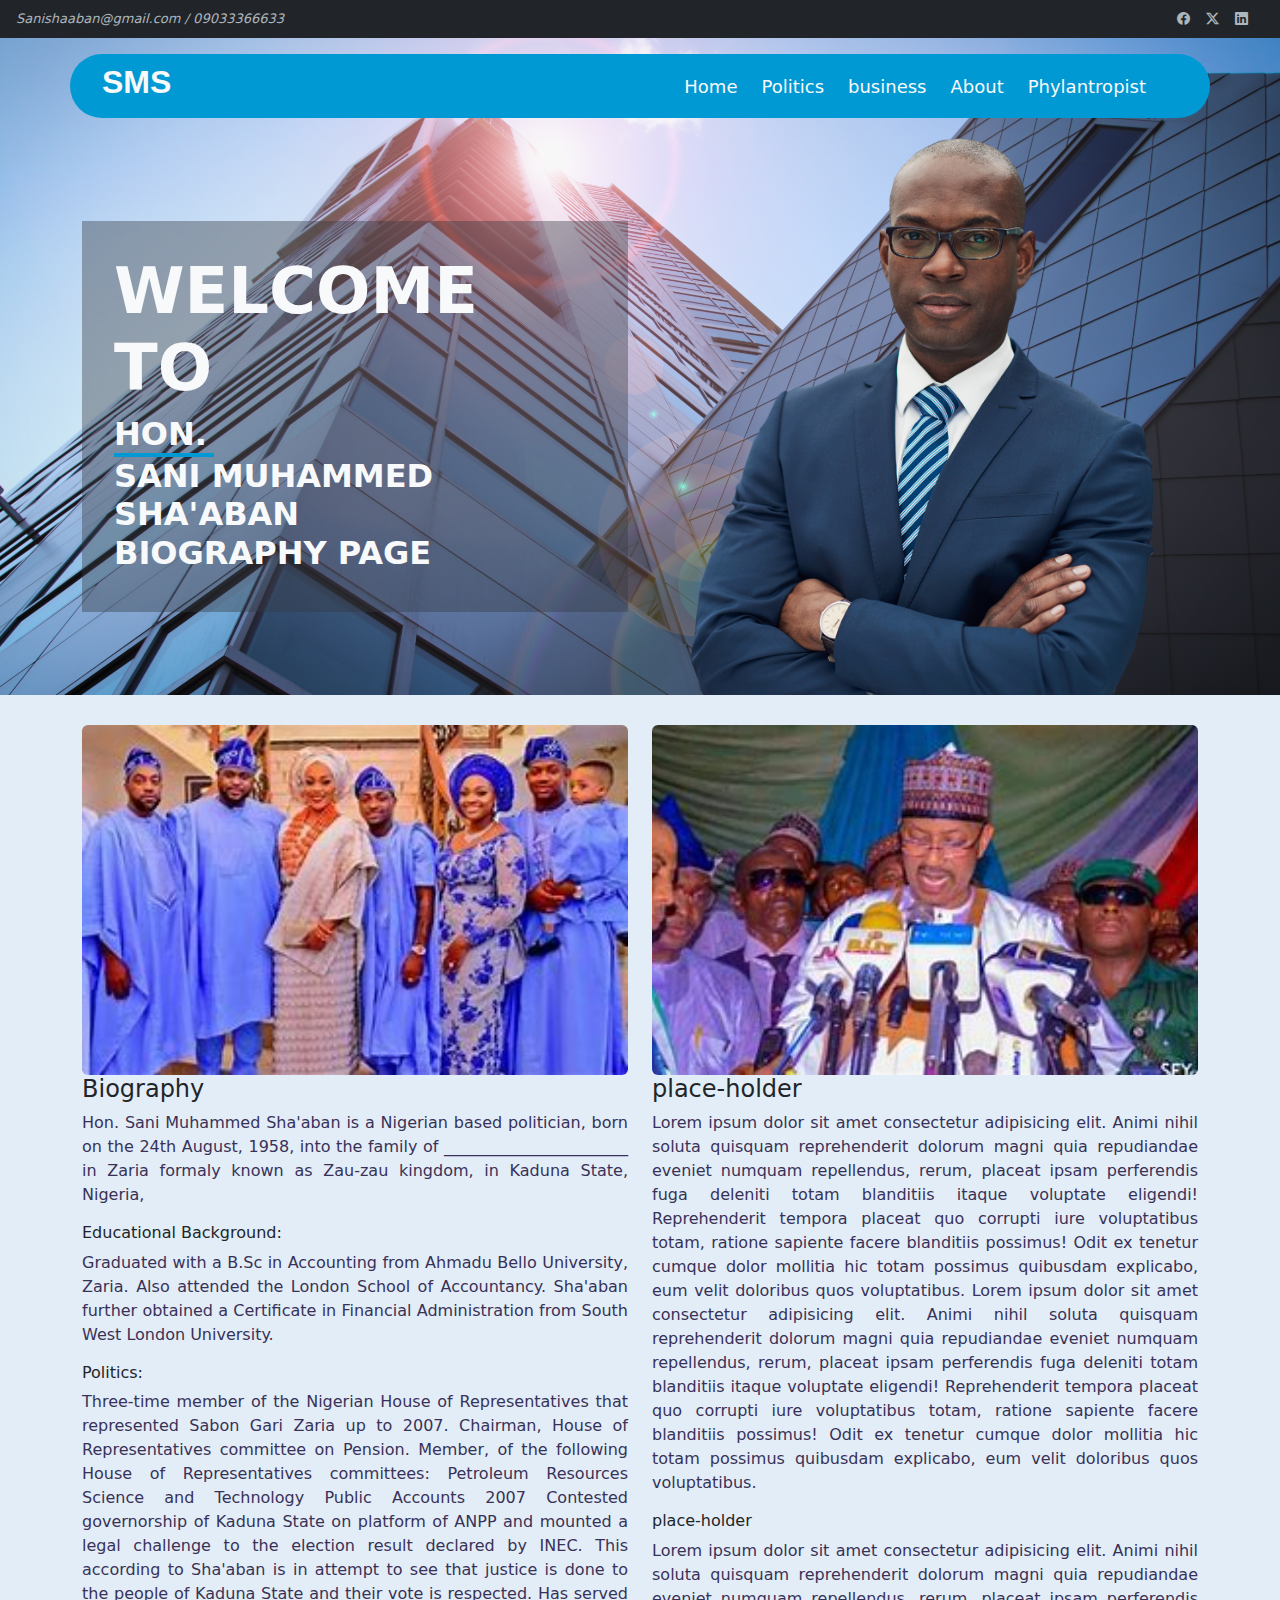
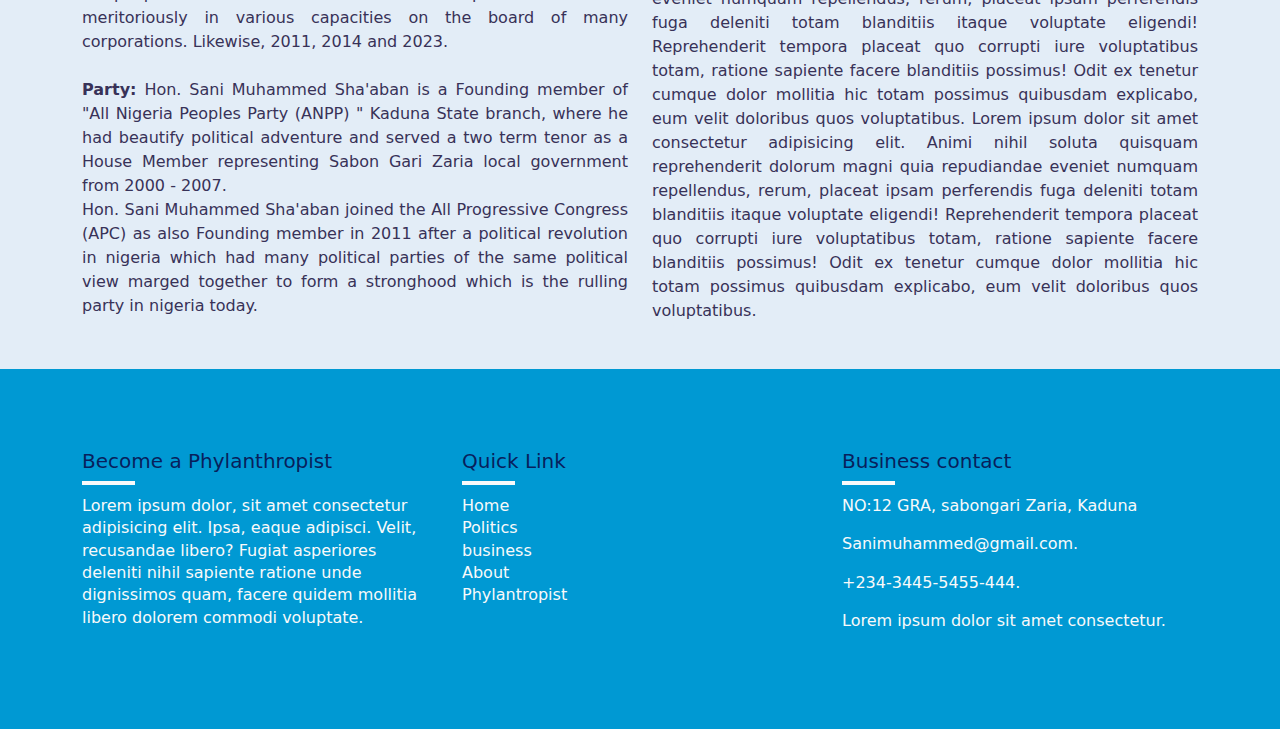
==== san sha'aban/about.html @ 59c82827 "update" ====
<!DOCTYPE html>
<html lang="en">
<head>
    <meta charset="UTF-8">
    <meta name="viewport" content="width=device-width, initial-scale=1.0">

    <!-- styles -->
    <link rel="stylesheet" href="resources/css/style.css">
    <link rel="stylesheet" href="resources/css/bootstrap.css">

    <link rel="stylesheet" href="https://cdn.jsdelivr.net/npm/bootstrap-icons@1.11.1/font/bootstrap-icons.css">

    <link rel="preconnect" href="https://fonts.googleapis.com">
    <link rel="preconnect" href="https://fonts.gstatic.com" crossorigin>
    <link href="https://fonts.googleapis.com/css2?family=Poppins&family=Roboto&display=swap" rel="stylesheet">
    
    <title>sani sha'aban</title>
</head>
<body>
    <header>
        <div class="about-header">
            <div class="top-contact">
               <div>
                    <p><i>Sanishaaban@gmail.com   / 09033366633</i></p>
               </div>
                <div class="top-socials">
                    <a href="#"><i class="bi bi-facebook" title="facebook"></i></a>
                    <a href="#"><i class="bi bi-twitter-x" title="twitter"></i></a>
                    <a href="#"><i class="bi bi-linkedin" title="linkrdin"></i></a>
                </div>
            </div>
            
            <nav class="nav--container container  ">
                <h3><a href="#">SMS</a></h3>
    
                <ul class="nav-link d-flex">
                    <li class="nav-item"><a href="index.html">Home</a></li>
                    <li class="nav-item"><a href="politics.html">Politics</a></li>
                    <li class="nav-item"><a href="business.html">business</a></li>
                    <li class="nav-item"><a href="about.html">About</a></li>
                    <li class="nav-item"><a href="phylanthropist.html">Phylantropist</a></li>
                </ul>
                
                <div class="toggle_btn">
                    <i class="bi-list"></i>
                </div>
            </nav> 

            <div class="dropdown_menu">
                <ul>
                    <li class="nav-item"><a href="index.html">Home</a></li>
                    <li class="nav-item"><a href="politics.html">Politics</a></li>
                    <li class="nav-item"><a href="business.html">business</a></li>
                    <li class="nav-item"><a href="about.html">About</a></li>
                    <li class="nav-item"><a href="phylanthropist.html">Phylantropist</a></li>
                </ul>
            </div> 
            <!-- -------------- -->
            <div class="container-xl about-hero">
                <div class="row about-hero ">
                    <div class="col-sm-6 col-md-6 col-lg-6 center-items">
                        <div class="about-txt">
                            <h1>WELCOME TO </h1>
                            <h2>HON. <br> <div class="line"></div> SANI MUHAMMED SHA'ABAN <br>BIOGRAPHY PAGE</h2>
                        </div>
                    </div>
                    <div class="col-sm-6 col-md-6 col-lg-6 center-items">
                        <div class="center-items">
                           <img src="resources/img/b-man.png" alt="">
                        </div>
                    </div>
                </div>
            </div>
        </div>
    </header>
    <section>
        <div class="container-xl">
            <div class="row">
                <div class="col-sm-12 col-md-6 col-lg-6 about"> 
                    <div>
                        <img src="resources/img/family-1.jpg" class="rounded" alt=""> 
                    </div>
                </div>
                <div class="col-sm-12 col-md-6 col-lg-6 about about-img">
                    <div class="">
                        <img src="resources/img/politics1.jpg" class="rounded" alt="">
                    </div>
                </div>
            </div>
            <div class="row">
                <div class="col-sm-6 col-md-12 col-lg-6">
                    <div class="biography">
                        <h4>Biography</h4>
                        <p>
                            Hon. Sani Muhammed Sha'aban is a Nigerian based politician, born on the 24th August,
                            1958, into the family of _______________________ in Zaria formaly known as Zau-zau kingdom,
                            in Kaduna State, Nigeria, 
                        </p>
                        <h6>Educational Background:</h6>
                        <p>
                            Graduated with a B.Sc in Accounting from Ahmadu Bello University, 
                            Zaria. Also attended the London School of 
                            Accountancy. Sha'aban further obtained a Certificate in 
                            Financial Administration from South West London University.
                        </p>
                        <h6>Politics:</h6>
                        <p>
                            Three-time member of the Nigerian House of Representatives that
                            represented Sabon Gari Zaria up to 2007.
                            Chairman, House of Representatives committee on Pension.
                            Member, of the following House of Representatives committees:
                            Petroleum Resources
                            Science and Technology
                            Public Accounts
                            2007 Contested governorship of Kaduna State on platform of ANPP and mounted a legal 
                            challenge to the election result declared by INEC. This according to Sha'aban is in 
                            attempt to see that justice is done to the people of Kaduna State and their vote is respected.
                            Has served meritoriously in various capacities on the board of many corporations.
                            Likewise, 2011, 2014 and 2023.
                            <br><br>
                            <strong>Party:</strong> Hon. Sani Muhammed Sha'aban is a Founding member of "All Nigeria
                            Peoples Party (ANPP) " Kaduna State branch, where he had beautify political adventure
                            and served a two term tenor as a House Member representing Sabon Gari Zaria local government 
                            from 2000 - 2007.
                            <br>
                            Hon. Sani Muhammed Sha'aban joined the All Progressive Congress (APC) as also Founding member
                            in 2011 after a political revolution in nigeria which had many political parties of the same 
                            political view marged together to form a stronghood which is the rulling party in nigeria today.  
                        </p>
                    </div>
                </div>
                <div class="col-sm-6 col-md-12 col-lg-6">
                    <div class="biography">
                        <h4>place-holder</h4>
                        <p>
                            Lorem ipsum dolor sit amet consectetur adipisicing elit.
                            Animi nihil soluta quisquam reprehenderit dolorum magni 
                            quia repudiandae eveniet numquam repellendus, rerum, placeat
                            ipsam perferendis fuga deleniti totam blanditiis itaque voluptate 
                            eligendi! Reprehenderit tempora placeat quo corrupti iure voluptatibus 
                            totam, ratione sapiente facere blanditiis possimus! Odit ex tenetur 
                            cumque dolor mollitia hic totam possimus quibusdam explicabo, eum velit 
                            doloribus quos voluptatibus.
                            Lorem ipsum dolor sit amet consectetur adipisicing elit.
                            Animi nihil soluta quisquam reprehenderit dolorum magni 
                            quia repudiandae eveniet numquam repellendus, rerum, placeat
                            ipsam perferendis fuga deleniti totam blanditiis itaque voluptate 
                            eligendi! Reprehenderit tempora placeat quo corrupti iure voluptatibus 
                            totam, ratione sapiente facere blanditiis possimus! Odit ex tenetur 
                            cumque dolor mollitia hic totam possimus quibusdam explicabo, eum velit 
                            doloribus quos voluptatibus.
                        </p>
                        <h6>place-holder</h6>
                        <p>
                            Lorem ipsum dolor sit amet consectetur adipisicing elit.
                            Animi nihil soluta quisquam reprehenderit dolorum magni 
                            quia repudiandae eveniet numquam repellendus, rerum, placeat
                            ipsam perferendis fuga deleniti totam blanditiis itaque voluptate 
                            eligendi! Reprehenderit tempora placeat quo corrupti iure voluptatibus 
                            totam, ratione sapiente facere blanditiis possimus! Odit ex tenetur 
                            cumque dolor mollitia hic totam possimus quibusdam explicabo, eum velit 
                            doloribus quos voluptatibus.
                            Lorem ipsum dolor sit amet consectetur adipisicing elit.
                            Animi nihil soluta quisquam reprehenderit dolorum magni 
                            quia repudiandae eveniet numquam repellendus, rerum, placeat
                            ipsam perferendis fuga deleniti totam blanditiis itaque voluptate 
                            eligendi! Reprehenderit tempora placeat quo corrupti iure voluptatibus 
                            totam, ratione sapiente facere blanditiis possimus! Odit ex tenetur 
                            cumque dolor mollitia hic totam possimus quibusdam explicabo, eum velit 
                            doloribus quos voluptatibus.
                        </p>
                    </div>
                </div>
            </div>
        </div>
    </section>
    <footer>
        <div class="container-xl">
            <div class="row">
                <div class="col-sm-12 col-md-4 col-lg-4">
                    <div>
                        <h5>Become a Phylanthropist</h5>
                        <div class="line"></div>
                        <div>
                            <p>Lorem ipsum dolor, sit amet consectetur adipisicing elit.
                                Ipsa, eaque adipisci. Velit, recusandae libero? Fugiat 
                                asperiores deleniti nihil sapiente ratione unde dignissimos quam,
                                facere quidem mollitia libero dolorem commodi voluptate.
                            </p>
                           
                        </div>
                    </div>
                </div>
                <div class="col-sm-12 col-md-4 col-lg-4">
                    <div>
                        <h5>Quick Link</h5>
                        <div class="line"></div>
                        <ul class="">
                            <li class="nav-item"><a href="index.html">Home</a></li>
                            <li class="nav-item"><a href="politics.html">Politics</a></li>
                            <li class="nav-item"><a href="business.html">business</a></li>
                            <li class="nav-item"><a href="about.html">About</a></li>
                            <li class="nav-item"><a href="phylanthropist.html">Phylantropist</a></li>
                        </ul>
                    </div>
                </div>
                <div class="col-sm-12 col-md-4 col-lg-4">
                    <div>
                        <h5>Business contact</h5>
                        <div class="line"></div>
                        <div>
                            <p>NO:12 GRA, sabongari Zaria, Kaduna </p>
                            <p>Sanimuhammed@gmail.com.</p>
                            <p>+234-3445-5455-444.</p>
                            <p>Lorem ipsum dolor sit amet consectetur.</p>
                        </div>
                    </div>
                </div>
            </div>
        </div>
    </footer>
    <!-- script -->
    <script defer src="resources/js/main.js"></script>
    <script src="resources/js/bootstrap.js"></script>
</body>
</html>
---- san sha'aban/resources/css/style.css ----
*{
    padding: 0;
    margin: 0;
    text-decoration: none;
    box-sizing: border-box;
    list-style: none;
}
html{
    scroll-behavior: smooth;
}
section{
    scroll-margin-top: 0px;
    scroll-behavior: smooth;
    transition-delay: 50ms;
    padding-top: 30px;
    padding-bottom: 30px;
}
@media (max-width:576px){
    section{
        padding-top: 10px;
        padding-bottom: 10px;
    }
}
h1,h2,h3{
    color: var(--bs-headings) !important;
}
img{
    display: block;
    object-fit: cover;
    width: 100%;
}
.line{
    width: 100px;
    height: 4px;
    background-color: var(--bs-sky-blue);
}
.long-line{
    height: 3px;
    background-color: var(--bs-sky-blue);
}
.long-line-bold{
    height: 10px;
    margin-bottom: 2px;
    background-color: var(--bs-sky-blue);
}
.btn-primary{
    background-color: var(--bs-sky-blue) !important;
    border: 0px !important;
    width: 100%;
}
.btn-primary:hover{
    background-color: var(--bs-headings) !important;
}
.common{
    display: flex;
    align-items: center;
}
:root{
    --bs-black: #000;
    --bs-transparent-black: #343a4066;
    --bs-dark: #a1a1a1;
    --bs-black: #000;
    --bs-white: #fff;
    --bs-headings: #081f5c;
    --bs-gray-dark: #343a40;
    --bs-gray-100: #f8f9fa;
    --bs-gray-200: #e9ecef;
    --bs-gray-300: #dee2e6;
    --bs-gray-400: #ced4da;
    --bs-gray-500: #adb5bd;
    --bs-gray-600: #6c757d;
    --bs-gray-700: #495057;
    --bs-gray-800: #343a40;
    --bs-gray-900: #212529;
    --bs-primary-white: #e3edf7;
    --bs-dark-red: #840c24;
    --bs-sky-blue: #0099d3;
    --bs-shadow: 3px 3px 3px -1px rgba(0, 0, 0, 0.15),
    -3px -3px 3px 1px rgba(0, 0, 0, 0.15);
    --bs-shadow-2:6px 6px 10px -1px rgba(0,0,0, 0.15),
    -6px -6px 10px 1px rgba(0,0,0, 0.15);
}
/* .hidden effect */

.hidden{
    filter: blur(5px);
    transform: translateY(100%);
    opacity: 0;
    transition: all 1s ease;
}

.show{
    filter: blur(0);
    transform: translateY(0);
    opacity: 1;
}
.flip-card:nth-child(2){
    transition-delay: 200ms;
}
.flip-card:nth-child(3){
    transition-delay: 600ms;
}
.flip-card:nth-child(4){
    transition-delay: 800ms;
}
/* ....... */
body{
    color: var(--bs-dark)!important;
    background-color: var(--bs-primary-white)!important;
    overflow-x: hidden;
}
.top-contact {
    height: 2.4rem;
    background-color: var(--bs-gray-900);
    margin-bottom: 1rem ;
}
.top-contact p{
    margin: 0!important;
    color: var(--bs-gray-500);
}
.top-contact a{
    margin: 0!important;
    color: var(--bs-gray-500);
}
.top-contact a:hover{
    color: var(--bs-sky-blue);
}
.top-contact, .top-socials{
    display: flex;
    justify-content: space-between;
    padding-left: 1rem;
    padding-right: 1rem;
    font-size: small;
    align-items: center;
}
.top-socials{
    gap: 1rem;
    font-size: small;
    color: var(--bs-gray-500);    
}

/* =============================== */
nav{
    display: flex;
    justify-content: space-between;
    align-items: center;
    height: 4rem;
    background-color: var(--bs-sky-blue);
    margin-top: .4rem;
    padding: 2rem !important;
    color: var(--bs-white);
    border-top-right-radius: 100px;
    border-bottom-left-radius: 100px;
    border-bottom-right-radius: 100px;
    border-top-left-radius: 100px;
    position: relative;
}

.nav-link{
    display: flex;
    gap: 1.5rem;
    align-items: center;
    margin: 0;
    position: absolute;
    right: 4rem;
}
.toggle_btn i{
    font-size: xx-large;
    display: none;
    color: rgb(250, 250, 252);
}

nav a{
    text-decoration: none;
    color: var(--bs-gray-100);
    font-size: large;
    font-weight: 500;
}

.nav-link a:hover{
    color: var(--bs-headings);
    transition: all 100ms ease;
}

nav h3 a{
    font-weight: bold !important;
    font-size: 2rem !important;
    font-family: 'Segoe UI', Tahoma, Geneva, Verdana, sans-serif;
    margin: 0;
}

/* =====================DROPDOWN NAV.===================== */
.dropdown_menu{
    background: var(--bs-sky-blue);
    display: none;
    position: absolute;
    right:2rem;
    top: 115px;
    height: 0;
    width: 200px;
    overflow: hidden;
    z-index: 11;
    transition: height 0.5s ease;
}

.dropdown_menu.open{
    height: 250px ;
}

.dropdown_menu ul{
    text-align: center;
    gap:1rem;
    padding: 0.7rem;
    width: 100%;
}
.dropdown_menu li{
    width: 100%;
    gap:1rem;
    padding: 0.7rem;
}

.dropdown_menu a:hover{
    color: rgb(255, 247, 0);
    text-shadow: 25%;
    font-size: large;
}

.dropdown_menu li:hover{
    background-color: rgb(65, 65, 140);
    transition: all 100ms ease;
    -webkit-transform: scale(0.9);
    -moz-transform: scale(0.9);
    -ms-transform: scale(0.9);
    -o-transform: scale(0.9);
    transform: scale(0.9);
}

.dropdown_menu a{
    color: var(--bs-white);
    text-decoration: none;
}
/* =====================RESPONSIVE============================= */
@media (max-width:769px)  {
    .nav--container .nav-link{
        display: none !important;
        flex-direction: column;
        padding: 7px;
        gap: 5px;
        border: 0px;
        justify-content: right;
        text-align: left;
    }

    .dropdown_menu{
        display: block;
        top:96px;
        right: 1.5rem;
    }

    .nav--container i{
        display: block;
        cursor: pointer;
    }
}
@media (max-width:576px){
    nav{
        border-radius: 0;
        margin: 0;
        height: 2.2rem;
        padding: 1rem !important;
    }
    .toggle_btn i{
        font-size: 25px;
    }
    .top-contact{
        margin: 0;
        font-size: 10px;
        height: 2rem;
    }
    .dropdown_menu{
        display: block;
        top:60px;
        right: 0;
    }
    nav h3 a{
        font-weight: 700 !important;
        font-size: 20px !important;
        font-family: 'Segoe UI', Tahoma, Geneva, Verdana, sans-serif;
        margin: 0;
    }
}
@media (max-width:377px){
    .dropdown_menu{
        left: 0;
        right: 0;
        width: unset;
        border-radius: none;
    }
}  
/* ------------------------------------ */
.hero-card{
    padding: 16px;
    display: flex;
    align-items: center;
}
.hero-card-content h2{
    color: var(--bs-headings);
    font-family: 'Franklin Gothic Medium', 'Arial Narrow', Arial, sans-serif;
}
.hero-card-content h4, p{
    color: rgb(56, 50, 88);
}

.hero-img{
    border-radius: 10px;
}
.hero-img img{
    height: 400px;
    width: 300px;
    border-radius: 10px;
    box-shadow: var(--bs-shadow);
}
.hero-card-content{
    display: flex;
    align-items: center;
    padding-left: 2rem;
}
/* ----- */
.quote-text{
    font-size: small;
    line-height: 1.3;
    font-style: italic;
    padding: 13px;
    color: var(--bs-primary-white)!important;
}
.quote{
    background-color: #6c757d;
    border-radius: 10px;
    height: 120px;
    margin-top: 2rem;
    margin-bottom: 2rem;
    position: relative;
    border: 2px solid var(--bs-sky-blue);
}
.hero-card-content .quote .quote-avatar img{
    border-radius: 50%;
    height: 100%;
}
.hero-card-content .quote .quote-avatar{
    height: 50px;
    width: 50px;
    background-color: #0099d3;
    position: absolute;
    left: 45%;
    bottom: -25%;
    border-radius: 50%;
    border: 2px solid var(--bs-sky-blue);
}

@media (max-width:769px){
    .hero-card{
        padding: 0px;
    }
    .hero-card-content{
        padding-left: 16px;
    }
} 
@media (max-width:600px){
    .hero-img img{
        height: 350px;
        width: 200px;
    }
    .hero-card-content{
        display: block;
        padding-left: 16px;
    }
    .hero-card-content p{
        line-height: 1.3;
        font-size: 14px;
    }
    .quote{
        height: 140px;
        margin-top: 1rem;
    }
}
@media (max-width:576px){
    .hero-img img{
        display: none;
    }
    .hero-card-content{
        padding-left: 0px;
        text-align: center;
        margin: auto !important;
        width:450px;
    }
    .line{
        display:none;
    }
    .quote{
        height: 140px;
        margin: auto;
        width: 300px;
    }
    .btn-primary{
        width: 50%;
        margin-bottom: 1rem;
    }
    .bio-content h4{
        margin-bottom: 1rem !important;
    }
    .business .col-b-card{
        width: 260px !important;
        flex-direction:row !important;

    }
    .business{
        margin-top: 1.6rem !important;
    }
}
@media (max-width:426px){
    .business .col-b-card{
        width: 330px !important;
        flex-direction:row !important;

    }
}
/* -------------------------------------------------- */
.hero-right-card{
    margin-bottom: 10px;
    
}
.hero-right-card h5{
    color: var(--bs-headings);
    font-weight: 700;
}
.hero-right-card p{
    line-height: 1.5;
    font-size: 13px;
}
.hero-right-card a{
    text-decoration: none;
}
.right-card{
    padding: 10px;
    background-color: #cfd9e4;
    border-radius: 10px;
    line-height: 1;
}
.right-card img{
    height: 200px;
    object-fit: cover;
    border-radius: 10px;
}
.right-card img:hover{
    transition: all 1000ms ease;
}
/* ------------------------------------ */
.page-ribbon{
    background-color: var(--bs-sky-blue);
    align-items: center;
    color: var(--bs-white);
    overflow: hidden;
    width: 100%;
    padding-top: 10px;
    padding-bottom: 10px;
}
.robbon-scroll{
    display: flex;
    justify-content:space-between ;
    overflow: hidden;
    animation: scroll-x  linear 50s infinite;
    width: 4150px;
    align-items: center;
}
@keyframes scroll-x {
    from {
        transform: translateX(100%);
        transition-delay: 1s;
        transition-duration: 1s;
    }
    to {
        transform: translateX(-100%);
    }
}
.robbon-scroll h6 i{
    font-size: larger!important;
}
@media (max-width:768px){
    .page-ribbon{
        padding-top: 5px;
        padding-bottom: 5px;
        margin-bottom: 0;
    }

    hr{
        display: none;
    }
}

/* --------- */
@media (max-width:769px){
    .politics img{
        height:330px;
        width: 250px;
    }
   
    .btn-primary{
        width:40%;
    }
    .Political-Activities h1{
        margin-bottom: 1rem;
    }
}
@media (max-width:576px){
    .politics{
        text-align: center !important;
        margin: auto;
        width: 400px;
    }
    .politics img{
        display: none;
    }
   
}
@media (max-width:576px){
    .Sponsorships{
        text-align: center;
    }
}
@media (max-width:376px){
    .politics{
        width: 300px;
    }
    .politics img{
        display: none;
    }
    .my-carousel{
        height: 140px !important;
    }
   
}
/* -------------- */
.carousel-inner img{
    height: 380px;
}
.carousel-caption{
    background-color: rgba(0, 0, 0, 0.553);
}
.carousel-caption p{
    color: #fff;
}
.carousel h2{
    color: var(--bs-gray-100) !important;
}
/* .............. */
.trends h3{
    color: var(--bs-headings);
    font-weight: 700;
}
.trends p{
    line-height: 1.4;
}
.trends .line{
    margin-bottom: .5rem;
}
@media (max-width:769px){
    .trends p{
        line-height: 1.3;
        font-size: 14px;
    }
}
@media (max-width:601px){
    .carousel-inner img{
        height: 270px;

    }
    .trends .line{
        display: none;
    }
    .my-carousel{
        width: 480px !important;
    }
    .carusal-container{
        display: flex;
        place-content: center;
    }
    .carousel-caption p{
        color: #fff;
    }
    .trends {
        line-height: 1.3;
        font-size: 14px;
        text-align: center;
    }
}
@media (max-width:376px){
    .my-carousel{
        height: 270px !important;
    }
}
/* ------------------- */
.ads img{
    width: 100%;
    height: 170px !important;
}
.ads{
    overflow: hidden;
}
/* --------------------- */
.Politics img{
    height: 400px;
    width: 250px;
}
.m-card-p{
    padding: 0 !important;
    overflow: hidden;
    border-radius: 10px;
}

.m-card-p p{
    padding-left: 10px;
    padding-right: 10px;
}
.m-card-p img{
    height: 170px;
    width: 100%;
}
.m-card-p img:hover{
    transform: scale(1.1);
    transition: all 1000ms ease;
}
/* ..................... */
.advert4-text {
    animation: fadeInOut 1s ease-out;
}

.advert4-image {
  
    animation: fadeInOut 1s ease-out;
}

@keyframes fadeInOut {
    0%, 100% {
        opacity: 0;
        transform: translateY(20px);
    }
    50% {
        opacity: 1;
        transform: translateY(0);
    }
}
/* ----------------------------- */
.info-card{
    height: 300px;
    background-color: var(--bs-sky-blue);
    width: 80%;
    border-bottom-right-radius:200px ;
    border-top-right-radius:200px ;
    display: flex;
    align-items: center;
    gap: 0px;
}
.info-txt {
    padding-left: 1rem;
    padding-right: 1rem;
}
/* ...... */
.info-avatar{
    text-align: center;
    font-size: small;
    flex-direction: column;
}
.info-avatar img{
    border-radius: 50%;
    border: 2px solid var(--bs-gray-100);
}
.info-content{
    flex-direction: row !important;
}
.info-content p{
    color: var(--bs-gray-400);
    padding-right: 1rem;
    padding-left: 1rem;
}
.info-content h6{
    color: var(--bs-gray-300);
}
@media (max-width:769px){
    .info-card{
        width: 90%;
    }
}
@media (max-width:601px){
    .info-card .col_m-card{
        width: 170px;
    }
}
@media (max-width:427px){
    .info-card .col_m-card{
        width: 130px;
    }
    .info-content p{
        display: none;
    }
    .info-content .info-avatar{
        display: flex;
        place-content: center !important;
        align-items: center;
    }
    .info-avatar img{
        height: 80px !important;
        width: 80px !important;        
    }
    .info-card{
        height: 200px;
    }
}
@media (max-width:376px){
    .info-card .col_m-card{
        width: 110px;
    }
    /* .info-content p{
        display: none;
    }
    .info-avatar img{
        height: 80px !important;
        width: 80px !important;
    } */
}
/* --------------- */
.center-items{
    display: flex;
    flex-direction: column;
    align-items: center;
    place-content: center;
}
.business{
    flex-direction: row;
}
.m_card a{
    text-decoration: none;
}
.m_card h6{
    color: var(--bs-headings);
}
.m_card h5{
    color: var(--bs-headings);
}
.m_card{
    display: flex;
    flex-direction: column;
    background-color: var(--bs-primary-white);
    box-shadow: var(--bs-shadow-2);
    padding: 16px;
    margin-top: 10px;
}
.m_card-h:hover{
    transform: translateY(-10px);
    transition: all 100ms ease;
}
.m-card-img{
    height: 100px;
    width: 100px;
    border-radius: 50%;

    margin-bottom: 10px;
}
.m-card-img img{
    height: 100%;
    width: 100%;
    border-radius: 50%;
}
.m-card-txt{
    text-align: center;
    /* font-size: small; */
    color: #6e6868;
    line-height: 1.4;
}
.m-card-txt h6{
    margin-bottom: 1px;
    font-size: small;
}
.m-card-txt p{
    margin-top: 8px;
    font-size: small;
}
.Sponsorships .m_card{
    background-image: url(../img/med-4.jpg);
    background-position: center center;
    background-size: cover;
    background-repeat: no-repeat;
    border-radius: 8px;
    color: var(--bs-black) !important;
    background-color: var(--bs-primary-white);
    background-blend-mode: overlay;
}
/* .Sponsorships .m_card p{
    color: var(--bs-black) !important;
} */
@media (max-width:575.98px) {
    .all-adverts .card-holder{
        width: 260px !important;
        flex-direction:row;
    }
    .all-adverts .card-holder .btn-primary{
        width:100%;
    }
    .all-adverts-row .row{
        display: flex ;
        /* flex-direction: column; */
        align-items: center;
        place-content:center;
    }
}
@media (max-width:426px) {
    .all-adverts .card-holder{
        width: 330px !important;
    }
}
/* -------------------- */
/* ABOUT-PAGE */
.about-header{
    background-image: url(../../resources/img/biulding-2.jpg);
    background-blend-mode: overlay;
    background-color: var(--bs-graby-600);
    background-position: center center;
    background-size: cover;
    background-repeat: no-repeat;
    box-sizing: border-box;
}
.about-header img{
    width: 86%;
    object-fit: cover;
    display: block;
}
.about-hero{
    margin-top: 20px !important;
    height: 90%;
}
.about-txt{
    background-color: #343a4066;
    padding: 2rem;
}
.about-hero h1{
    color: var(--bs-gray-100) !important;
    font-weight: 900;
    font-size: 4rem;
}
.about-hero h2{
    color: var(--bs-gray-100) !important;
    font-weight: 700;
}
.about img{
   height: 350px;
}
.biography{
    text-align: justify;
}
@media (max-width:769px) {
    .about {
        margin: 0px;
    }
    .biography{
        padding: 20px;
    }
    .about-hero h1{
        font-size: 3rem;
    }
}
@media (max-width:767px) {
   .about-img img{
        display: none;
    }

}
@media (max-width:716px) {
    .about-hero h1{
        font-size: 2rem;
    }
    .about-hero h2{
        font-size: 25px;
    }
}
@media (max-width:601px) {
    .about-hero h1{
        font-weight: 900;
        font-size: 2rem;
    }
    .about-hero {
        text-align: center;
    }
    .line{
        display: none;
    }
    .about-txt{
        padding: 1rem;
    }
}
@media (max-width:576px) {

    .about-header img{
        height: 350px;
        width: 300px;
        margin-top: 20px;
    }
}
@media (max-width:376px) {

    .biography{
        padding: 10px;
    }
    .about-header img{
        height: 330px;
        width: 280px;
        margin-top: 20px;
    }
}
/* ----------------------------- */
/* POLITICAL PAGE */
.plitical-goals img{
    height: 300px;
    width: 100%;
}
/* ------------------ */
/* BUSINESS PAGE */
.business-header{
    height: fit-content;
    background-image: url(../../resources/img/biulding-1.jpg);
    background-color: var(--bs-gray-600);
    background-blend-mode: overlay;
    background-position: center center;
    background-size: cover;
    background-repeat: no-repeat;
    box-sizing: border-box;
    overflow: hidden;
}
.business-header img{
    width: 86%;
    object-fit: cover;
    display: block;
}

.business-hero{
    margin-top: 20px !important;
    height: 90%;
}
.business-txt{
    background-color: var(--bs-transparent-black);
    backdrop-filter: blur(3px);
    -webkit-backdrop-filter: blur(3px);
    -moz-backdrop-filter: blur(3px);
    -ms-backdrop-filter: blur(3px);
    -o-backdrop-filter: blur(3px);
    padding: 2rem;
    border-radius: 10px;

}
.business-hero h1{
    color: var(--bs-gray-100) !important;
    font-weight: 900;
    font-size: 4rem;
}
.businesst-hero h2{
    color: var(--bs-gray-100) !important;
    font-weight: 700;
}
.biography{
    text-align: justify;
}
@media (max-width:769px) {
    .business-txt{
        margin-top: 2rem;
    }
    .business-hero h1{
        font-size: 2rem;
    }
    .business-hero h2{
        font-size: 30px;
    }

}
@media (max-width:716px) {
    .business-hero h1{
        font-size: 2rem;
    }
    .business-hero h2{
        font-size: 25px;
    }
    .business-txt .brake{
        display: none;
    }
}
@media (max-width:601px) {
    .business-hero h1{
        font-weight: 900;
        font-size: 2rem;
    }
    .business-hero {
        text-align: center;
    }
    .line{
        display: none;
    }
    .business-txt{
        padding: 1rem;
    }
}
@media (max-width:576px) {
    .business-header img{
        height: 370px;
        width: 300px;
        margin-top: 20px;
    }
    .business-txt{
        background-color: none;
        margin-top: 10px;
    }
    .business-hero h1{
        font-weight: 700;
        font-size: 3rem;
    }
    .business-hero h2{
        font-weight: 500;
        font-size: 2rem;
    }
}
@media (max-width:376px) {
    .business-header img{
        height: 330px;
        width: 280px;
        margin-top: 20px;
    }
}
/* .... */
.business-page .business-page-intro img{
    height: 380px;
    width: 250px;
}

@media (max-width:769px){  
    .business-page .business-page-intro img{
        height: 340px;
        width: 220px;
    }
    .business-page .business-page-intro{
        margin-bottom: 16px;
    }
}
@media (max-width:576px){  
    .business-page .business-page-intro img{
        display: none;
    }

}
/* -------------------- */
footer{
    background-color: var(--bs-sky-blue);
    height: 40vh;
    align-items: center;
    display: flex;
    line-height: 1.4;
}
footer h5{
    color: var(--bs-headings);
}
footer p{
    color: var(--bs-gray-100);
}
footer a{
    color: var(--bs-gray-100);
    text-decoration: none;
    text-decoration: italic; 
}
footer .line{
    background-color: var(--bs-gray-100);
    width: 15%;
    margin-bottom: 10px;
}
footer ul{
    padding: 0;
}
@media (max-width:769px) {
    footer{
        padding-top: 16px;
        height: fit-content;
    }
}
@media (max-width:579px) {
    footer{
        padding: 30px;
        text-align: center;
    }
}
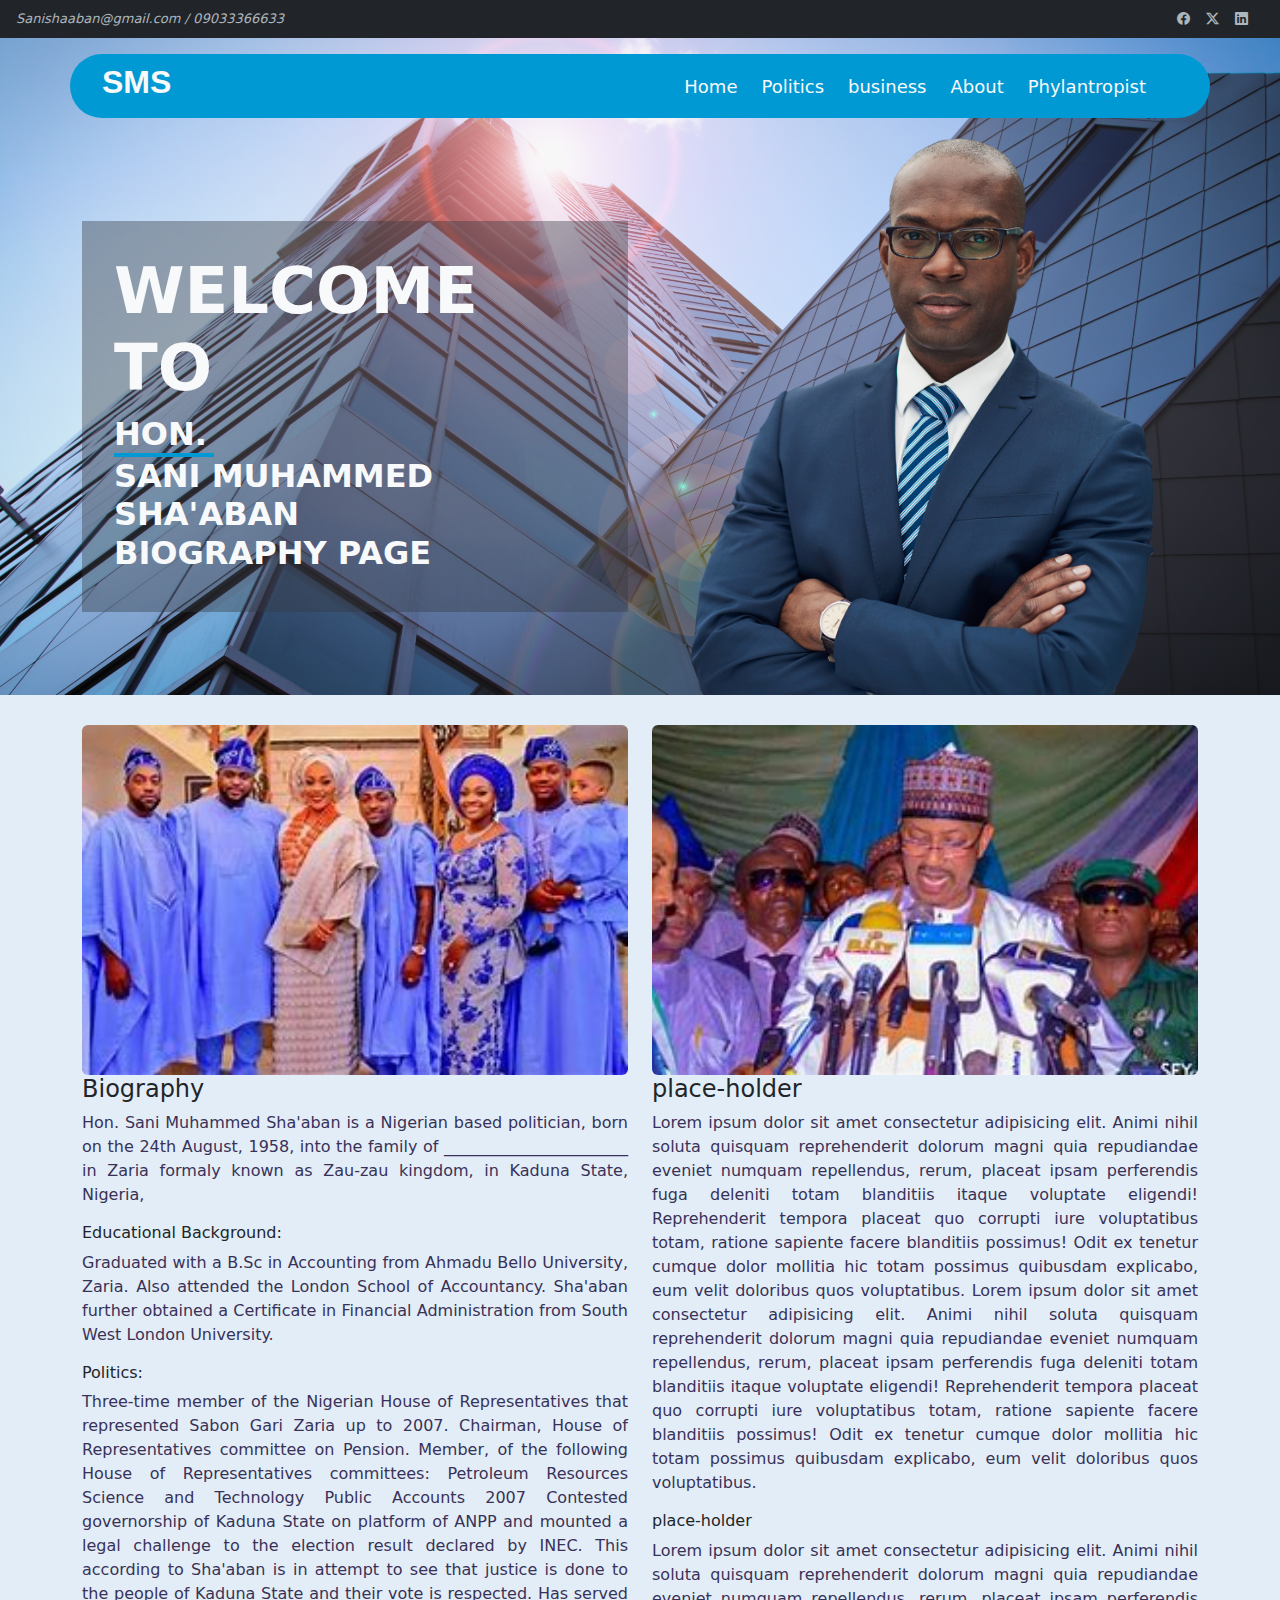
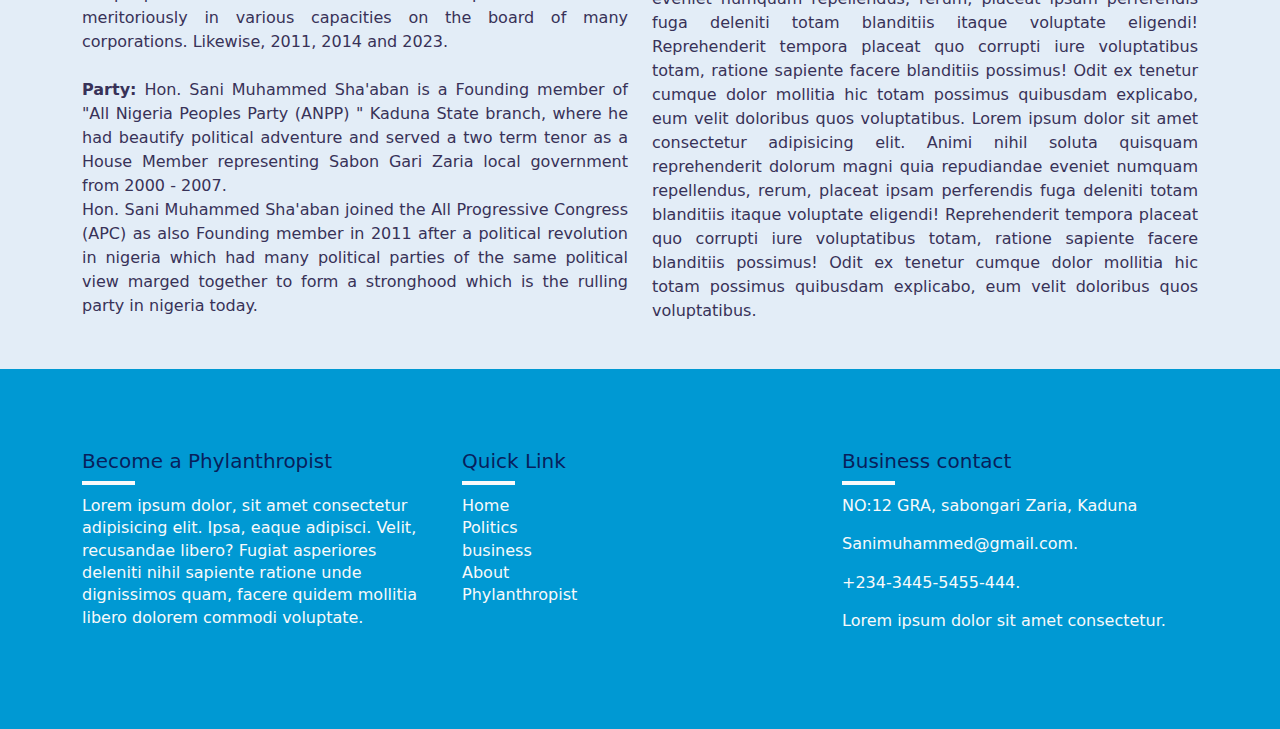
==== commit 51b31746: "update" ====
--- a/san sha'aban/about.html
+++ b/san sha'aban/about.html
@@ -200,7 +200,7 @@
                             <li class="nav-item"><a href="politics.html">Politics</a></li>
                             <li class="nav-item"><a href="business.html">business</a></li>
                             <li class="nav-item"><a href="about.html">About</a></li>
-                            <li class="nav-item"><a href="phylanthropist.html">Phylantropist</a></li>
+                            <li class="nav-item"><a href="phylanthropist.html">Phylanthropist</a></li>
                         </ul>
                     </div>
                 </div>
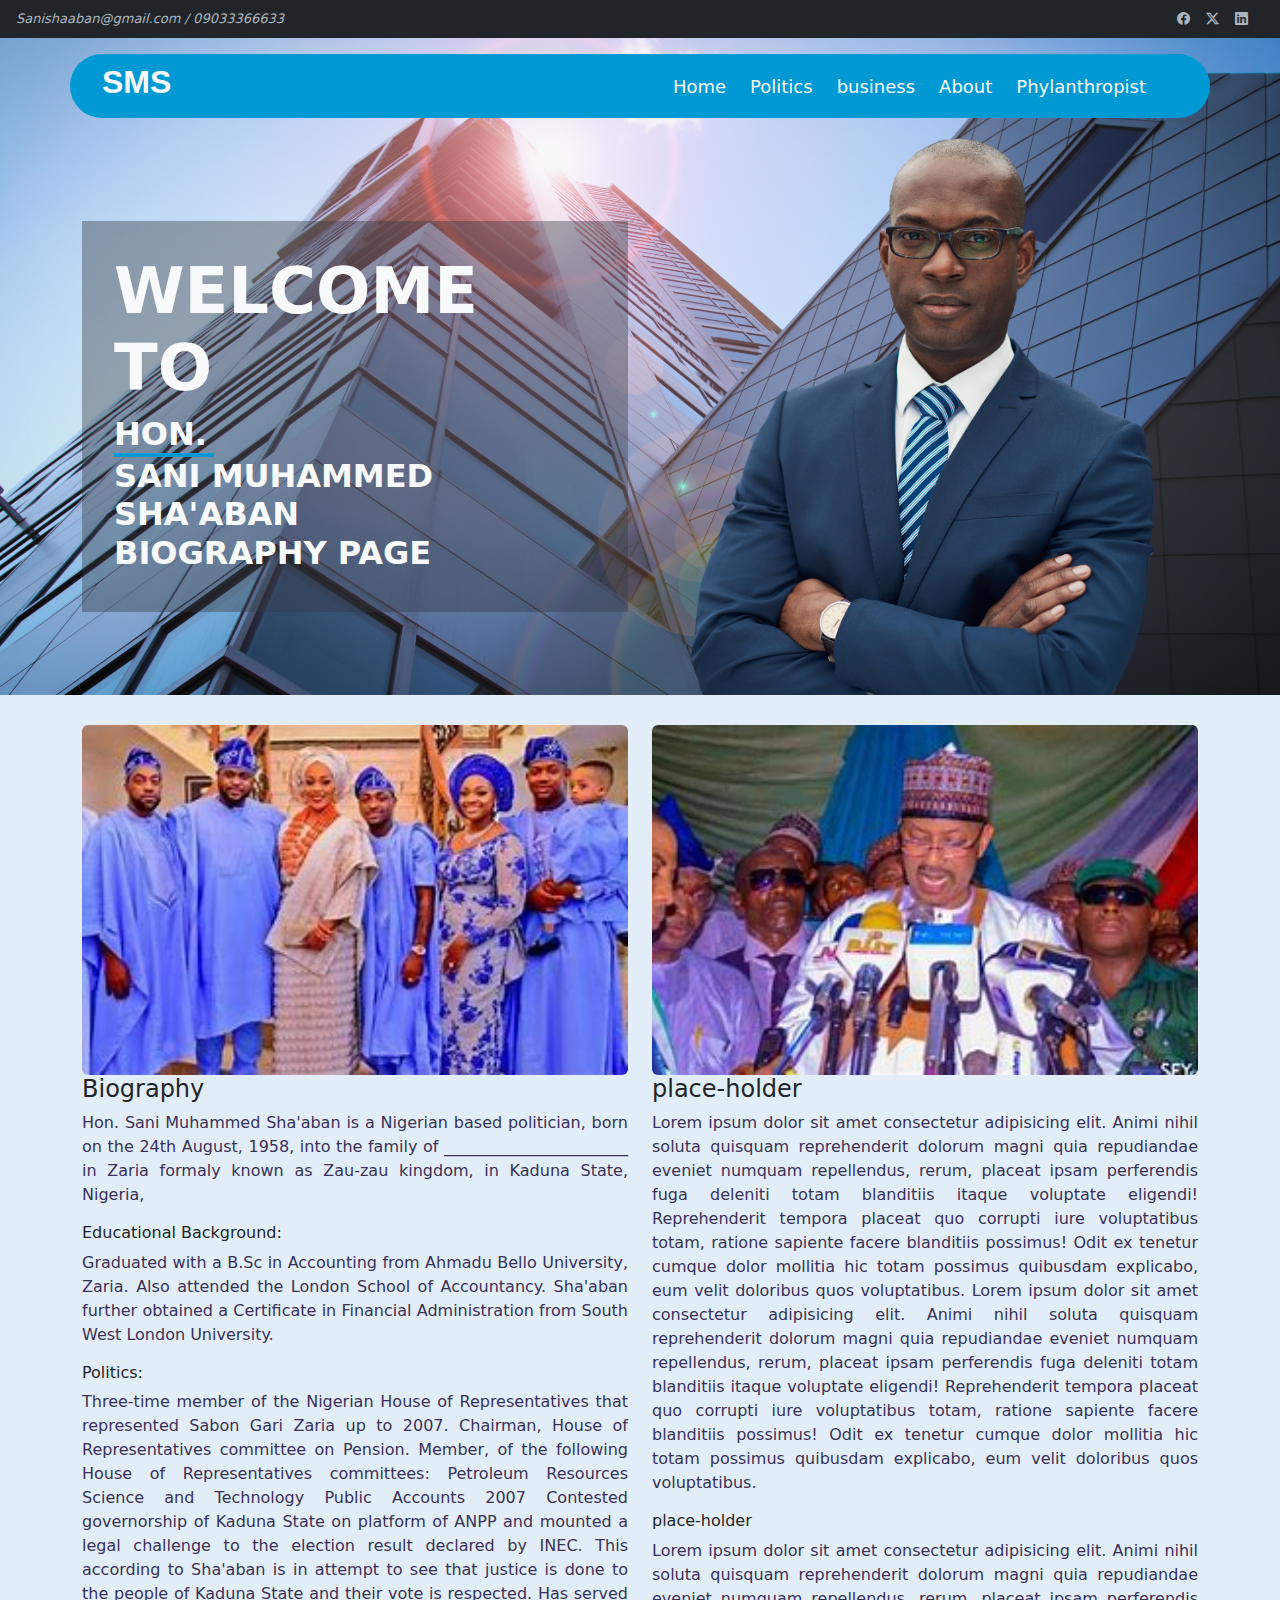
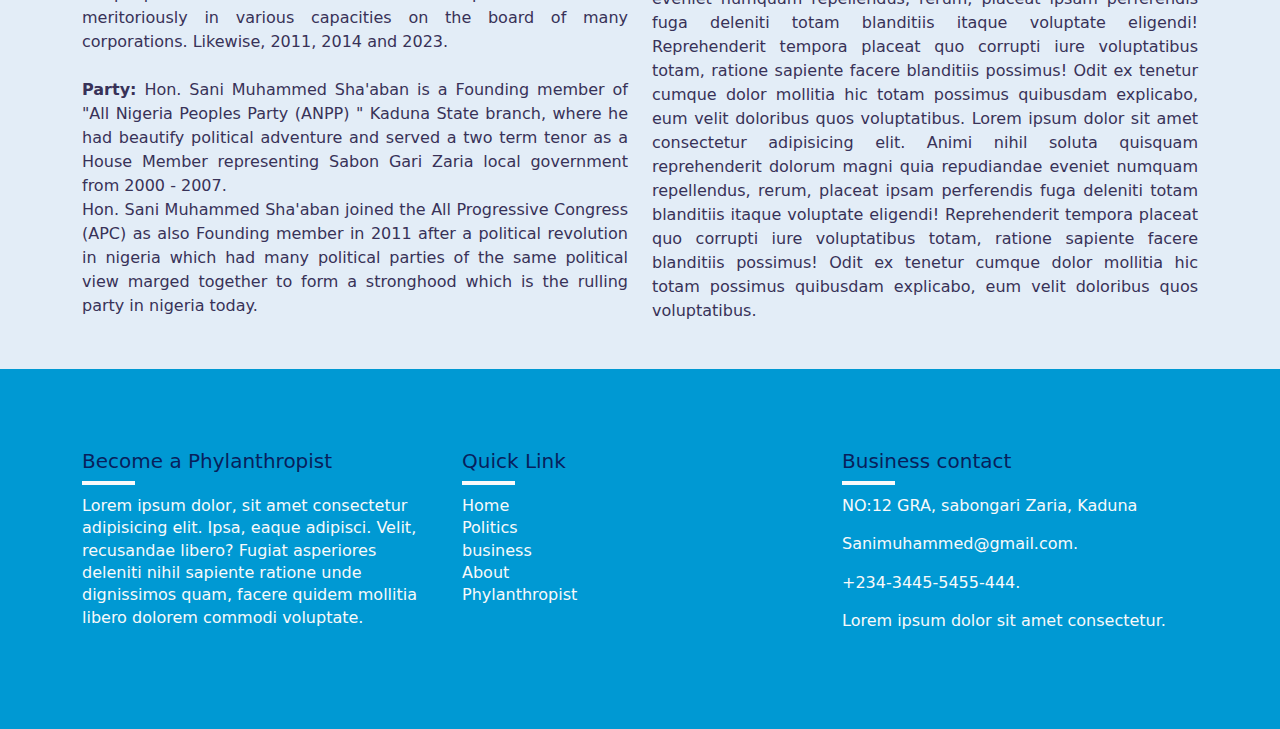
==== commit 85484f33: "update" ====
--- a/san sha'aban/about.html
+++ b/san sha'aban/about.html
@@ -38,7 +38,7 @@
                     <li class="nav-item"><a href="politics.html">Politics</a></li>
                     <li class="nav-item"><a href="business.html">business</a></li>
                     <li class="nav-item"><a href="about.html">About</a></li>
-                    <li class="nav-item"><a href="phylanthropist.html">Phylantropist</a></li>
+                    <li class="nav-item"><a href="phylanthropist.html">Phylanthropist</a></li>
                 </ul>
                 
                 <div class="toggle_btn">
@@ -52,7 +52,7 @@
                     <li class="nav-item"><a href="politics.html">Politics</a></li>
                     <li class="nav-item"><a href="business.html">business</a></li>
                     <li class="nav-item"><a href="about.html">About</a></li>
-                    <li class="nav-item"><a href="phylanthropist.html">Phylantropist</a></li>
+                    <li class="nav-item"><a href="phylanthropist.html">Phylanthropist</a></li>
                 </ul>
             </div> 
             <!-- -------------- -->
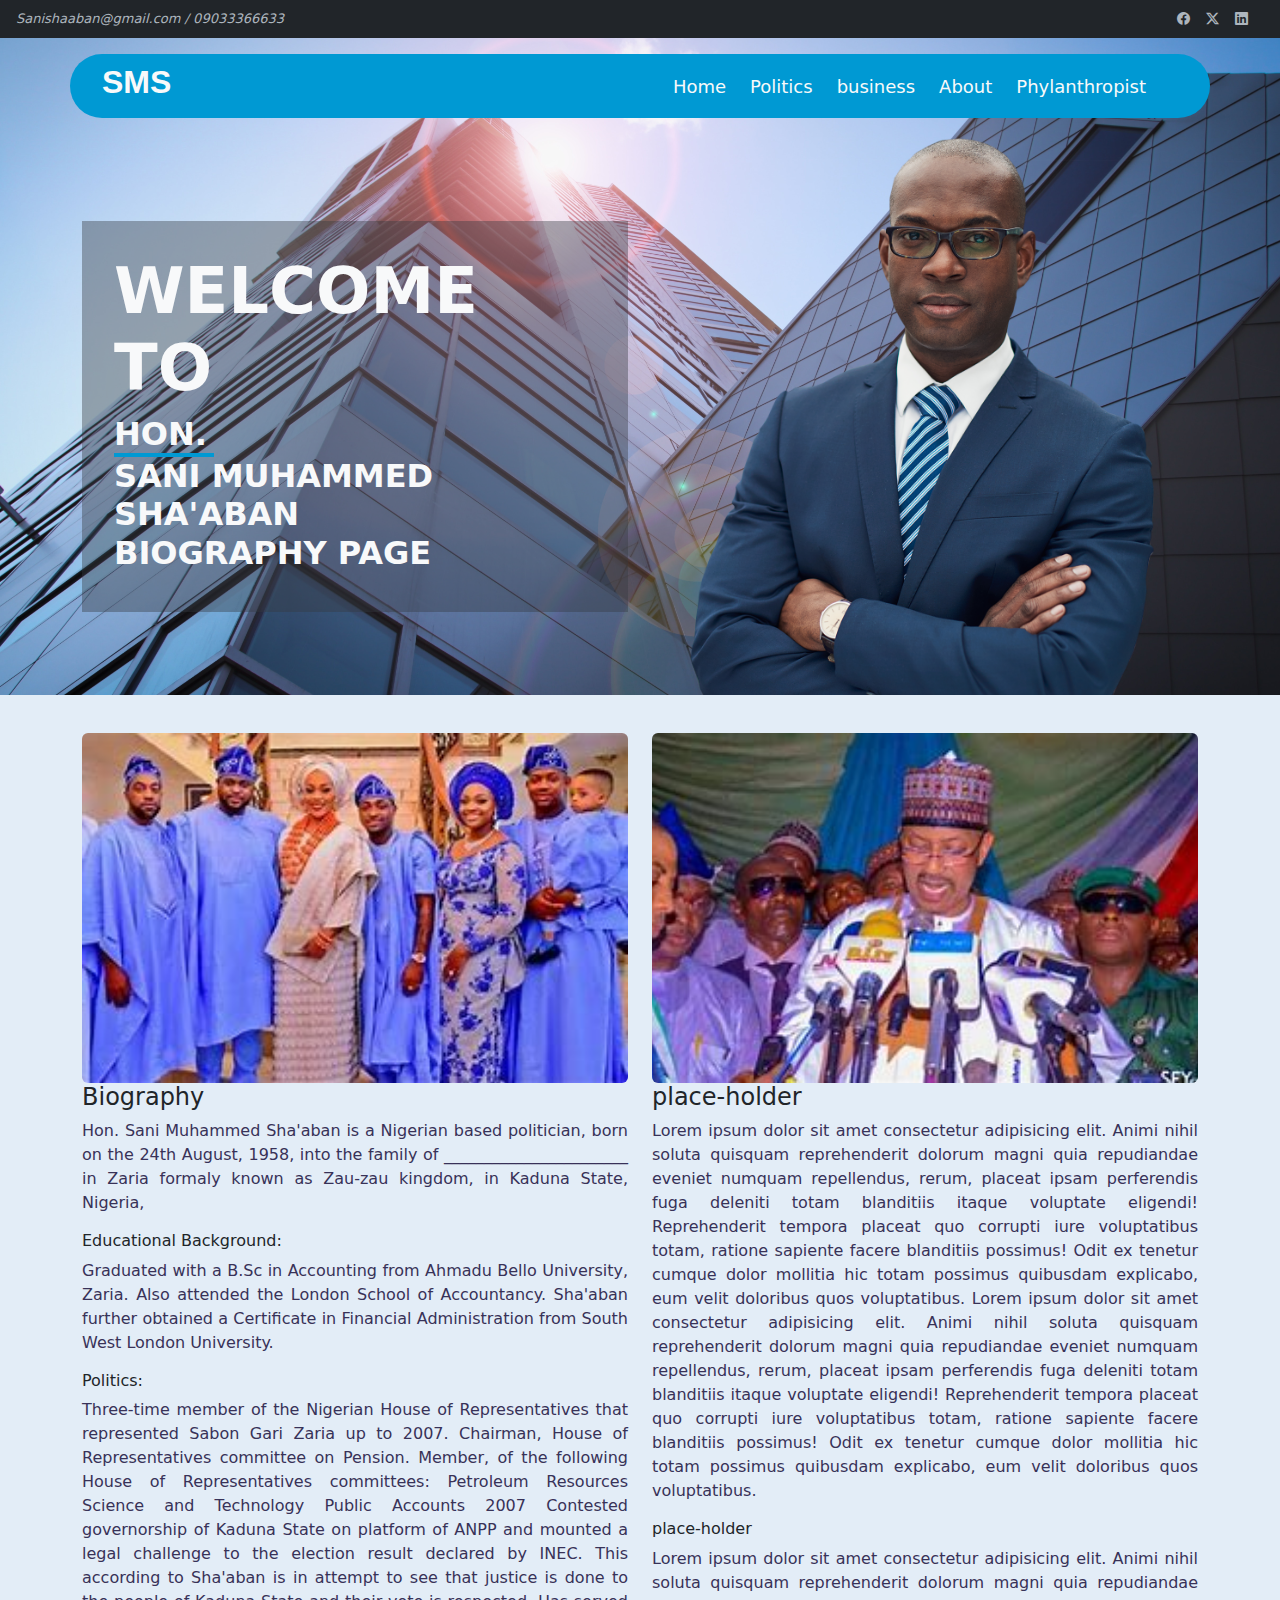
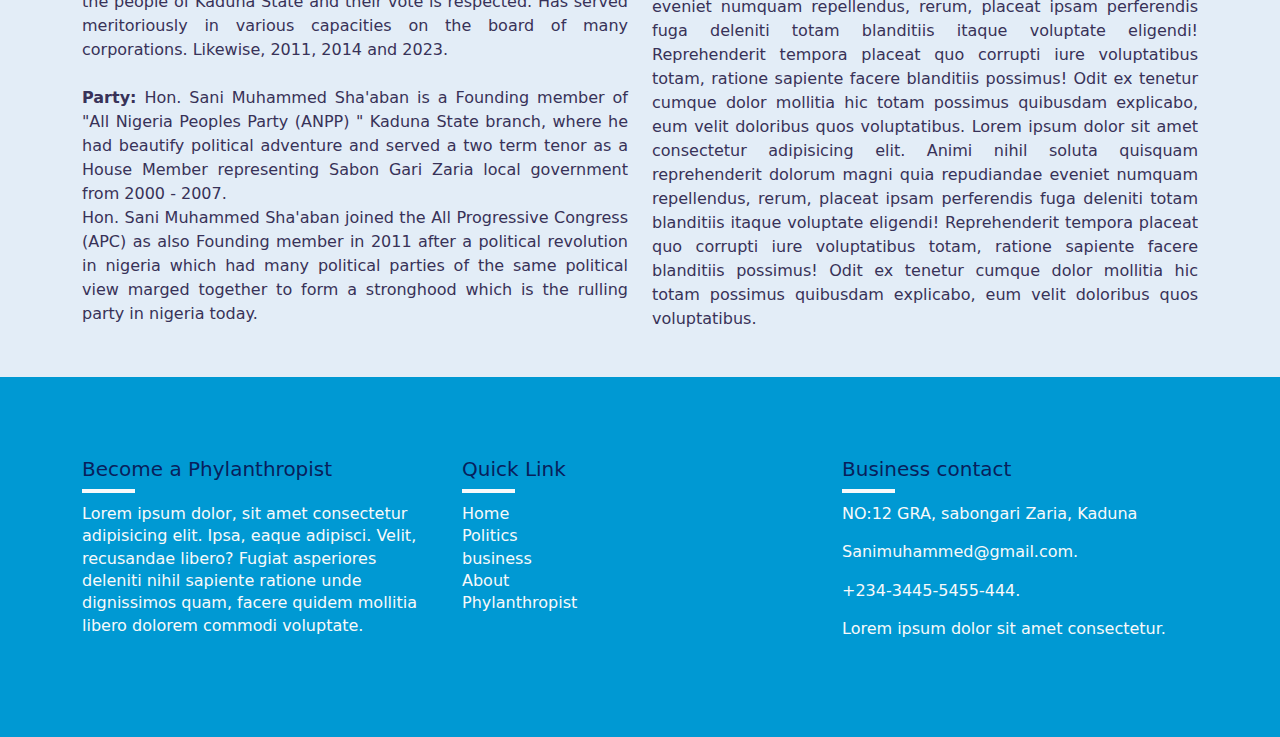
==== commit 3c79a533: "update" ====
--- a/san sha'aban/about.html
+++ b/san sha'aban/about.html
@@ -75,8 +75,9 @@
     </header>
     <section>
         <div class="container-xl">
+            <h3></h3>
             <div class="row">
-                <div class="col-sm-12 col-md-6 col-lg-6 about"> 
+                <div class="col-sm-12 col-md-6 col-lg-6 about about-img"> 
                     <div>
                         <img src="resources/img/family-1.jpg" class="rounded" alt=""> 
                     </div>
--- a/san sha'aban/resources/css/style.css
+++ b/san sha'aban/resources/css/style.css
@@ -88,7 +88,6 @@
     opacity: 0;
     transition: all 1s ease;
 }
-
 .show{
     filter: blur(0);
     transform: translateY(0);
@@ -138,7 +137,6 @@
     font-size: small;
     color: var(--bs-gray-500);    
 }
-
 /* =============================== */
 nav{
     display: flex;
@@ -155,7 +153,6 @@
     border-top-left-radius: 100px;
     position: relative;
 }
-
 .nav-link{
     display: flex;
     gap: 1.5rem;
@@ -188,7 +185,6 @@
     font-family: 'Segoe UI', Tahoma, Geneva, Verdana, sans-serif;
     margin: 0;
 }
-
 /* =====================DROPDOWN NAV.===================== */
 .dropdown_menu{
     background: var(--bs-sky-blue);
@@ -202,7 +198,6 @@
     z-index: 11;
     transition: height 0.5s ease;
 }
-
 .dropdown_menu.open{
     height: 250px ;
 }
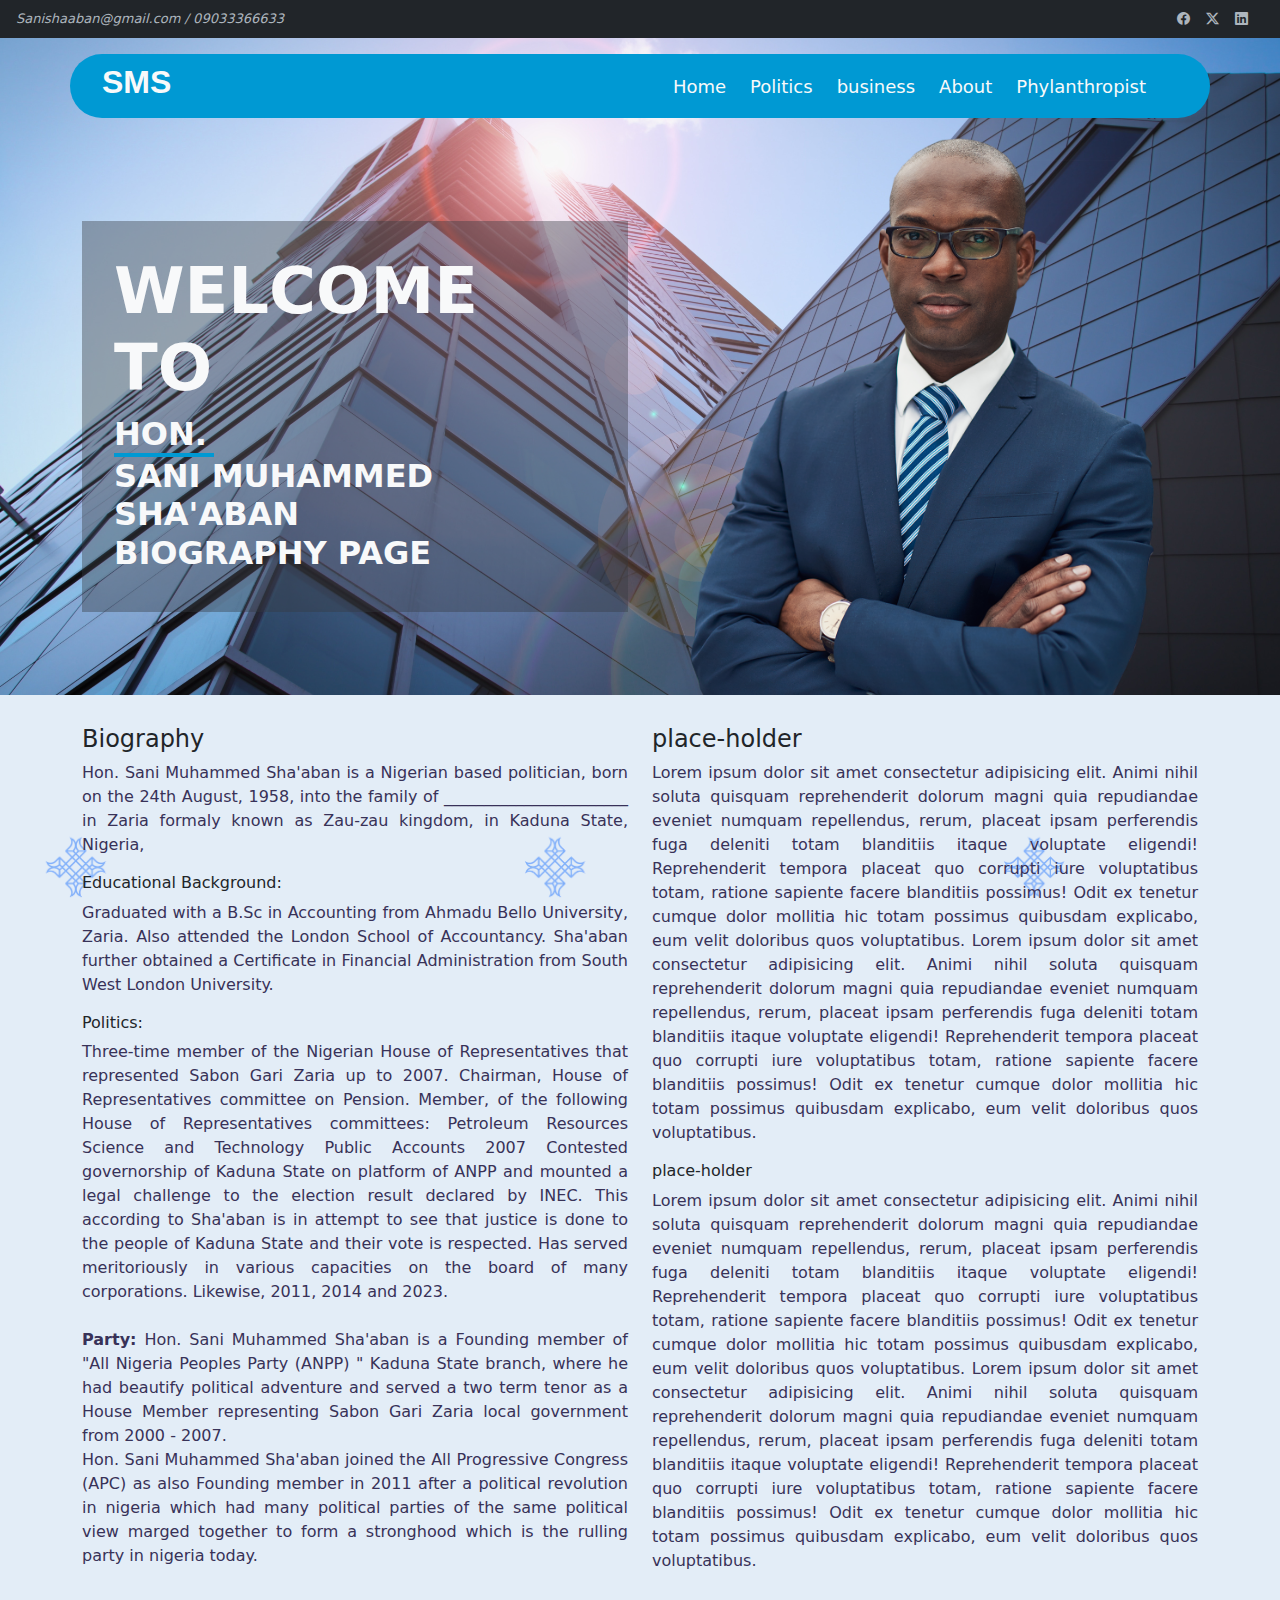
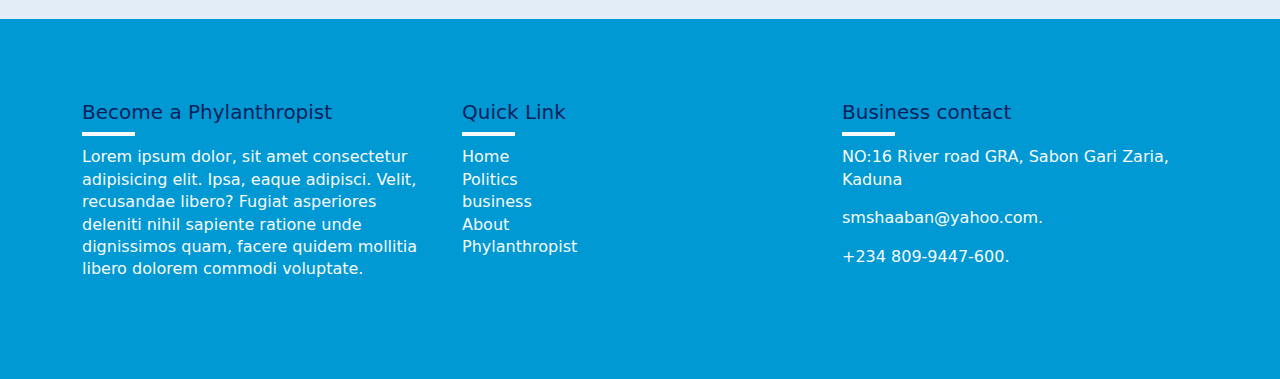
==== commit 16d361cb: "update" ====
--- a/san sha'aban/about.html
+++ b/san sha'aban/about.html
@@ -75,8 +75,7 @@
     </header>
     <section>
         <div class="container-xl">
-            <h3></h3>
-            <div class="row">
+            <!-- <div class="row">
                 <div class="col-sm-12 col-md-6 col-lg-6 about about-img"> 
                     <div>
                         <img src="resources/img/family-1.jpg" class="rounded" alt=""> 
@@ -87,7 +86,7 @@
                         <img src="resources/img/politics1.jpg" class="rounded" alt="">
                     </div>
                 </div>
-            </div>
+            </div> -->
             <div class="row">
                 <div class="col-sm-6 col-md-12 col-lg-6">
                     <div class="biography">
@@ -210,10 +209,10 @@
                         <h5>Business contact</h5>
                         <div class="line"></div>
                         <div>
-                            <p>NO:12 GRA, sabongari Zaria, Kaduna </p>
-                            <p>Sanimuhammed@gmail.com.</p>
-                            <p>+234-3445-5455-444.</p>
-                            <p>Lorem ipsum dolor sit amet consectetur.</p>
+                            <p>NO:16 River road GRA, Sabon Gari Zaria, Kaduna </p>
+                            <p>smshaaban@yahoo.com.</p>
+                            <p>+234 809-9447-600.</p>
+                            <!-- <p>Lorem ipsum dolor sit amet consectetur.</p> -->
                         </div>
                     </div>
                 </div>
--- a/san sha'aban/resources/css/style.css
+++ b/san sha'aban/resources/css/style.css
@@ -104,6 +104,10 @@
 }
 /* ....... */
 body{
+    background-image: url(../img/6.png);
+    background-size: cover;
+    background-repeat: no-repeat;
+    background-attachment: fixed;
     color: var(--bs-dark)!important;
     background-color: var(--bs-primary-white)!important;
     overflow-x: hidden;
@@ -215,13 +219,12 @@
 }
 
 .dropdown_menu a:hover{
-    color: rgb(255, 247, 0);
+    color: var(--bs-headings);
     text-shadow: 25%;
     font-size: large;
 }
 
 .dropdown_menu li:hover{
-    background-color: rgb(65, 65, 140);
     transition: all 100ms ease;
     -webkit-transform: scale(0.9);
     -moz-transform: scale(0.9);
@@ -1066,6 +1069,10 @@
     text-decoration: none;
     text-decoration: italic; 
 }
+footer a:hover{
+    color: var(--bs-headings);
+ 
+}
 footer .line{
     background-color: var(--bs-gray-100);
     width: 15%;
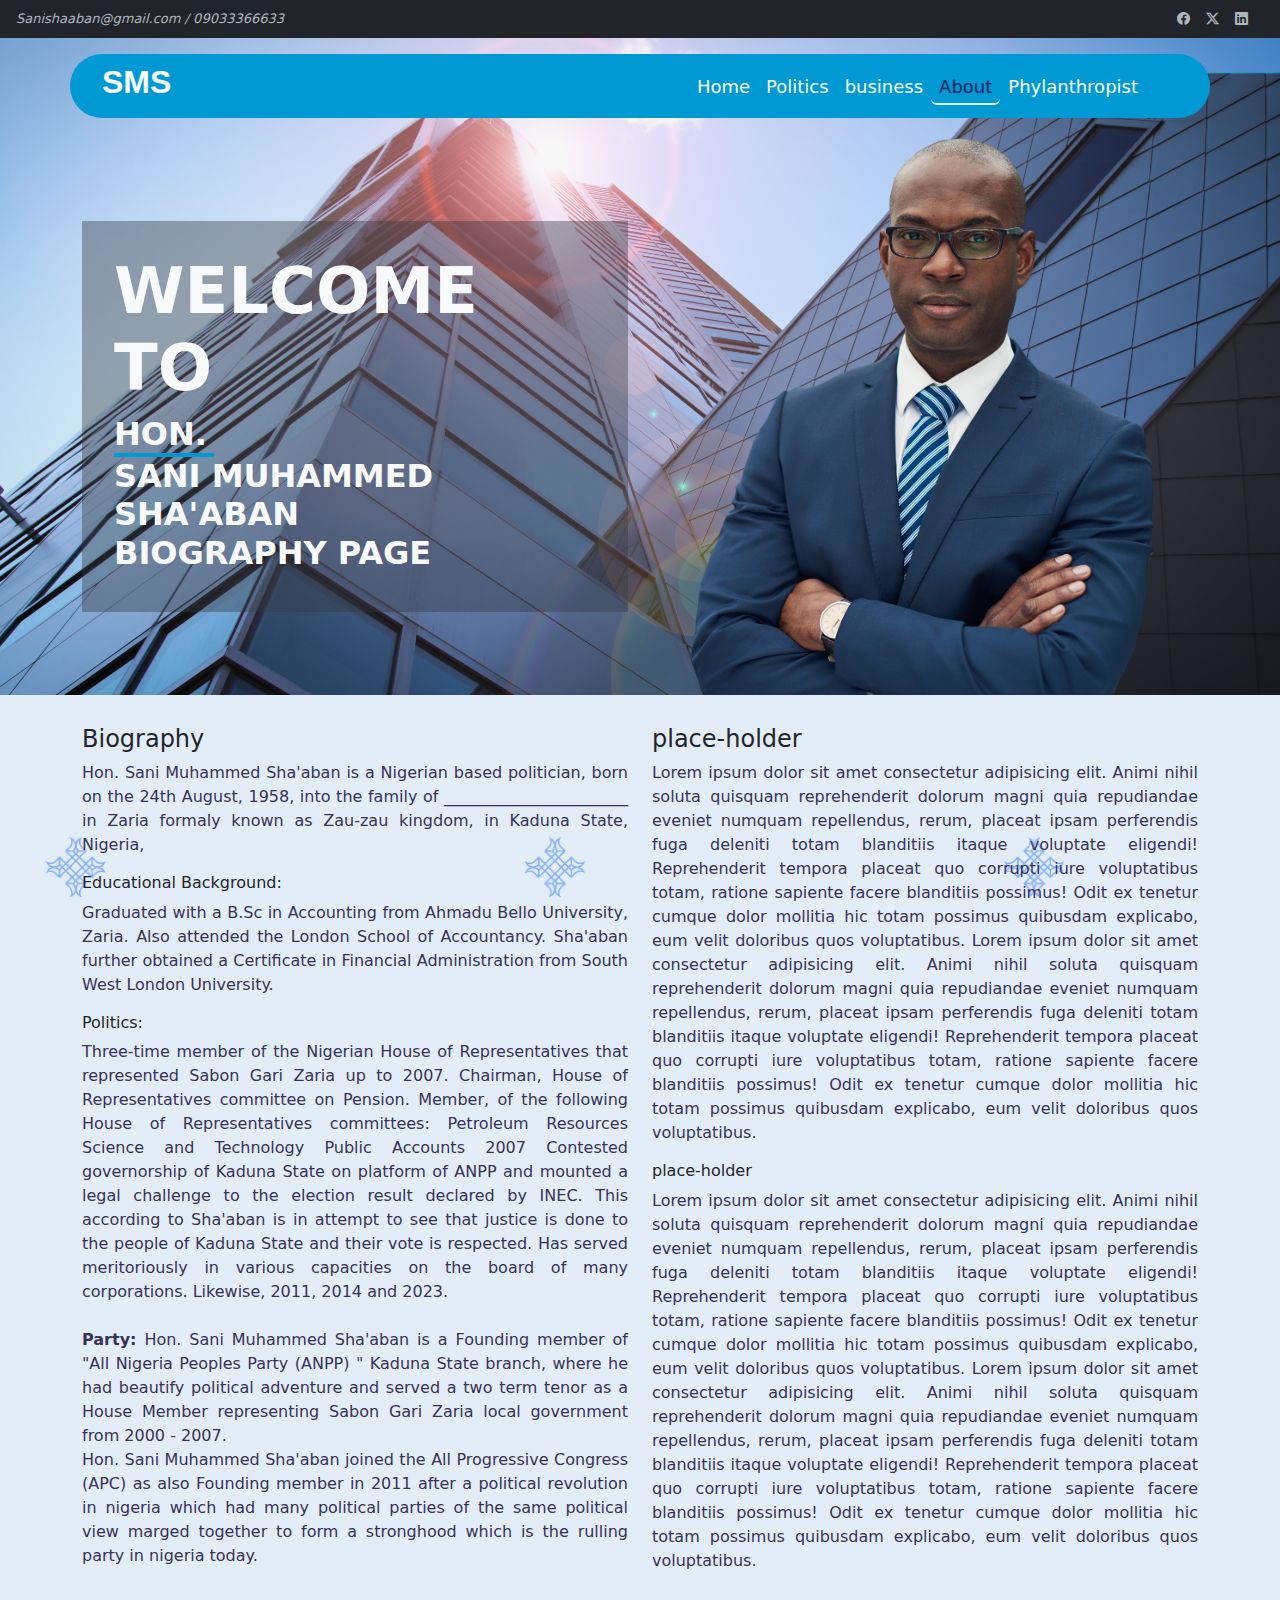
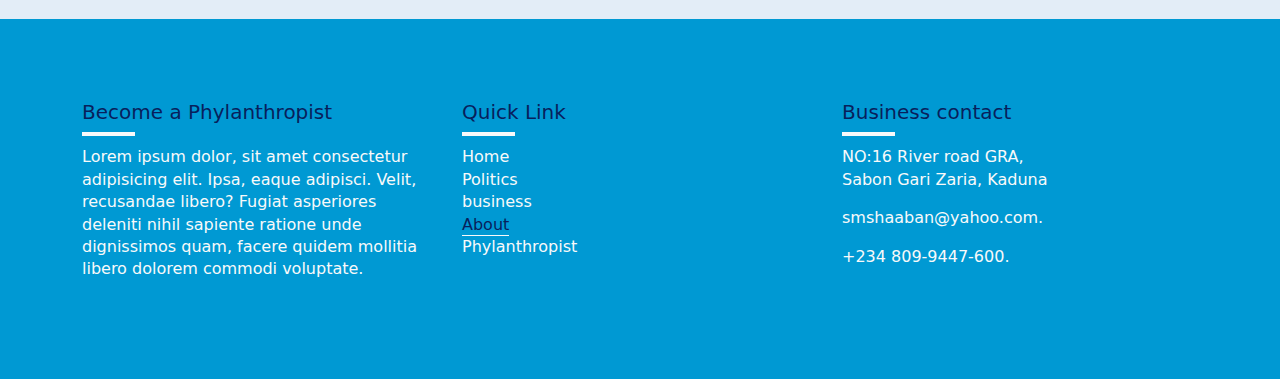
==== commit 6432a91c: "update" ====
--- a/san sha'aban/about.html
+++ b/san sha'aban/about.html
@@ -37,7 +37,7 @@
                     <li class="nav-item"><a href="index.html">Home</a></li>
                     <li class="nav-item"><a href="politics.html">Politics</a></li>
                     <li class="nav-item"><a href="business.html">business</a></li>
-                    <li class="nav-item"><a href="about.html">About</a></li>
+                    <li class="nav-item"><a class="active" href="about.html">About</a></li>
                     <li class="nav-item"><a href="phylanthropist.html">Phylanthropist</a></li>
                 </ul>
                 
@@ -199,7 +199,7 @@
                             <li class="nav-item"><a href="index.html">Home</a></li>
                             <li class="nav-item"><a href="politics.html">Politics</a></li>
                             <li class="nav-item"><a href="business.html">business</a></li>
-                            <li class="nav-item"><a href="about.html">About</a></li>
+                            <li class="nav-item"><a class="active" href="about.html">About</a></li>
                             <li class="nav-item"><a href="phylanthropist.html">Phylanthropist</a></li>
                         </ul>
                     </div>
@@ -209,7 +209,7 @@
                         <h5>Business contact</h5>
                         <div class="line"></div>
                         <div>
-                            <p>NO:16 River road GRA, Sabon Gari Zaria, Kaduna </p>
+                            <p>NO:16 River road GRA, <br> Sabon Gari Zaria, Kaduna </p>
                             <p>smshaaban@yahoo.com.</p>
                             <p>+234 809-9447-600.</p>
                             <!-- <p>Lorem ipsum dolor sit amet consectetur.</p> -->
--- a/san sha'aban/resources/css/style.css
+++ b/san sha'aban/resources/css/style.css
@@ -20,6 +20,26 @@
         padding-top: 10px;
         padding-bottom: 10px;
     }
+    .heading{
+        text-align: center;
+        line-height: 1;
+        margin-bottom: 16px;
+    }
+}
+footer .nav-item .active{
+    padding: 0px 0px 1px 0px;
+    color: var(--bs-headings);
+    border-bottom: 1px solid var(--bs-gray-100) !important;
+    border-radius: 0;
+
+}
+.active{
+    padding: 0px 0px 6px 0px;
+    color: var(--bs-headings);
+    border-bottom: 2px solid var(--bs-primary-white);
+    border-bottom-left-radius: 6px;
+    border-bottom-right-radius: 6px;
+
 }
 h1,h2,h3{
     color: var(--bs-headings) !important;
@@ -159,7 +179,7 @@
 }
 .nav-link{
     display: flex;
-    gap: 1.5rem;
+    /* gap: 1.5rem; */
     align-items: center;
     margin: 0;
     position: absolute;
@@ -177,10 +197,16 @@
     font-size: large;
     font-weight: 500;
 }
-
+.nav-link a{
+    padding: 0px 8px 6px 8px;
+}
 .nav-link a:hover{
     color: var(--bs-headings);
     transition: all 100ms ease;
+    border-bottom: 2px solid var(--bs-primary-white);
+    border-bottom-left-radius: 6px;
+    border-bottom-right-radius: 6px;
+
 }
 
 nav h3 a{
@@ -422,6 +448,18 @@
 
     }
 }
+@media (max-width:340px){
+    .quote{
+        height: 160px;
+        margin: auto;
+        width: auto;
+    }
+    .hero-card-content .quote .quote-avatar{
+        left: 43%;
+        bottom: -20%;
+
+    }
+}
 /* -------------------------------------------------- */
 .hero-right-card{
     margin-bottom: 10px;
@@ -510,15 +548,9 @@
     }
 }
 @media (max-width:576px){
-    .politics{
-        text-align: center !important;
-        margin: auto;
-        width: 400px;
-    }
     .politics img{
         display: none;
     }
-   
 }
 @media (max-width:576px){
     .Sponsorships{
@@ -535,7 +567,6 @@
     .my-carousel{
         height: 140px !important;
     }
-   
 }
 /* -------------- */
 .carousel-inner img{
@@ -692,13 +723,26 @@
     .info-card .col_m-card{
         width: 170px;
     }
+    .info-avatar img{
+        height: 80px !important;
+        width: 80px !important;        
+    }
+}
+@media (max-width:539px){
+    .info-card .col_m-card{
+        width: 130px;
+    }
+    .info-avatar img{
+        height: 70px !important;
+        width: 70px !important;        
+    }
+    .info-content p{
+        display: none;
+    }
 }
 @media (max-width:427px){
     .info-card .col_m-card{
         width: 130px;
-    }
-    .info-content p{
-        display: none;
     }
     .info-content .info-avatar{
         display: flex;
@@ -717,13 +761,15 @@
     .info-card .col_m-card{
         width: 110px;
     }
-    /* .info-content p{
-        display: none;
+}
+@media (max-width:357px){
+    .info-card .col_m-card{
+        width: 90px;
     }
     .info-avatar img{
-        height: 80px !important;
-        width: 80px !important;
-    } */
+        height: 50px !important;
+        width: 50px !important;        
+    }
 }
 /* --------------- */
 .center-items{
@@ -922,7 +968,7 @@
 /* ------------------ */
 /* BUSINESS PAGE */
 .business-header{
-    height: fit-content;
+    /* height: fit-content; */
     background-image: url(../../resources/img/biulding-1.jpg);
     background-color: var(--bs-gray-600);
     background-blend-mode: overlay;
@@ -1050,6 +1096,22 @@
     }
 
 }
+/* ------------ */
+.phylanthropist-header{
+    background-image: url(../../resources/img/biz-2.jpg);
+    background-blend-mode: overlay;
+    background-color: var(--bs-graby-600);
+    background-position: center center;
+    background-size: cover;
+    background-repeat: no-repeat;
+    box-sizing: border-box;
+}
+.phylanthropist-header img{
+    width: 86%;
+    object-fit: cover;
+    display: block;
+}
+
 /* -------------------- */
 footer{
     background-color: var(--bs-sky-blue);
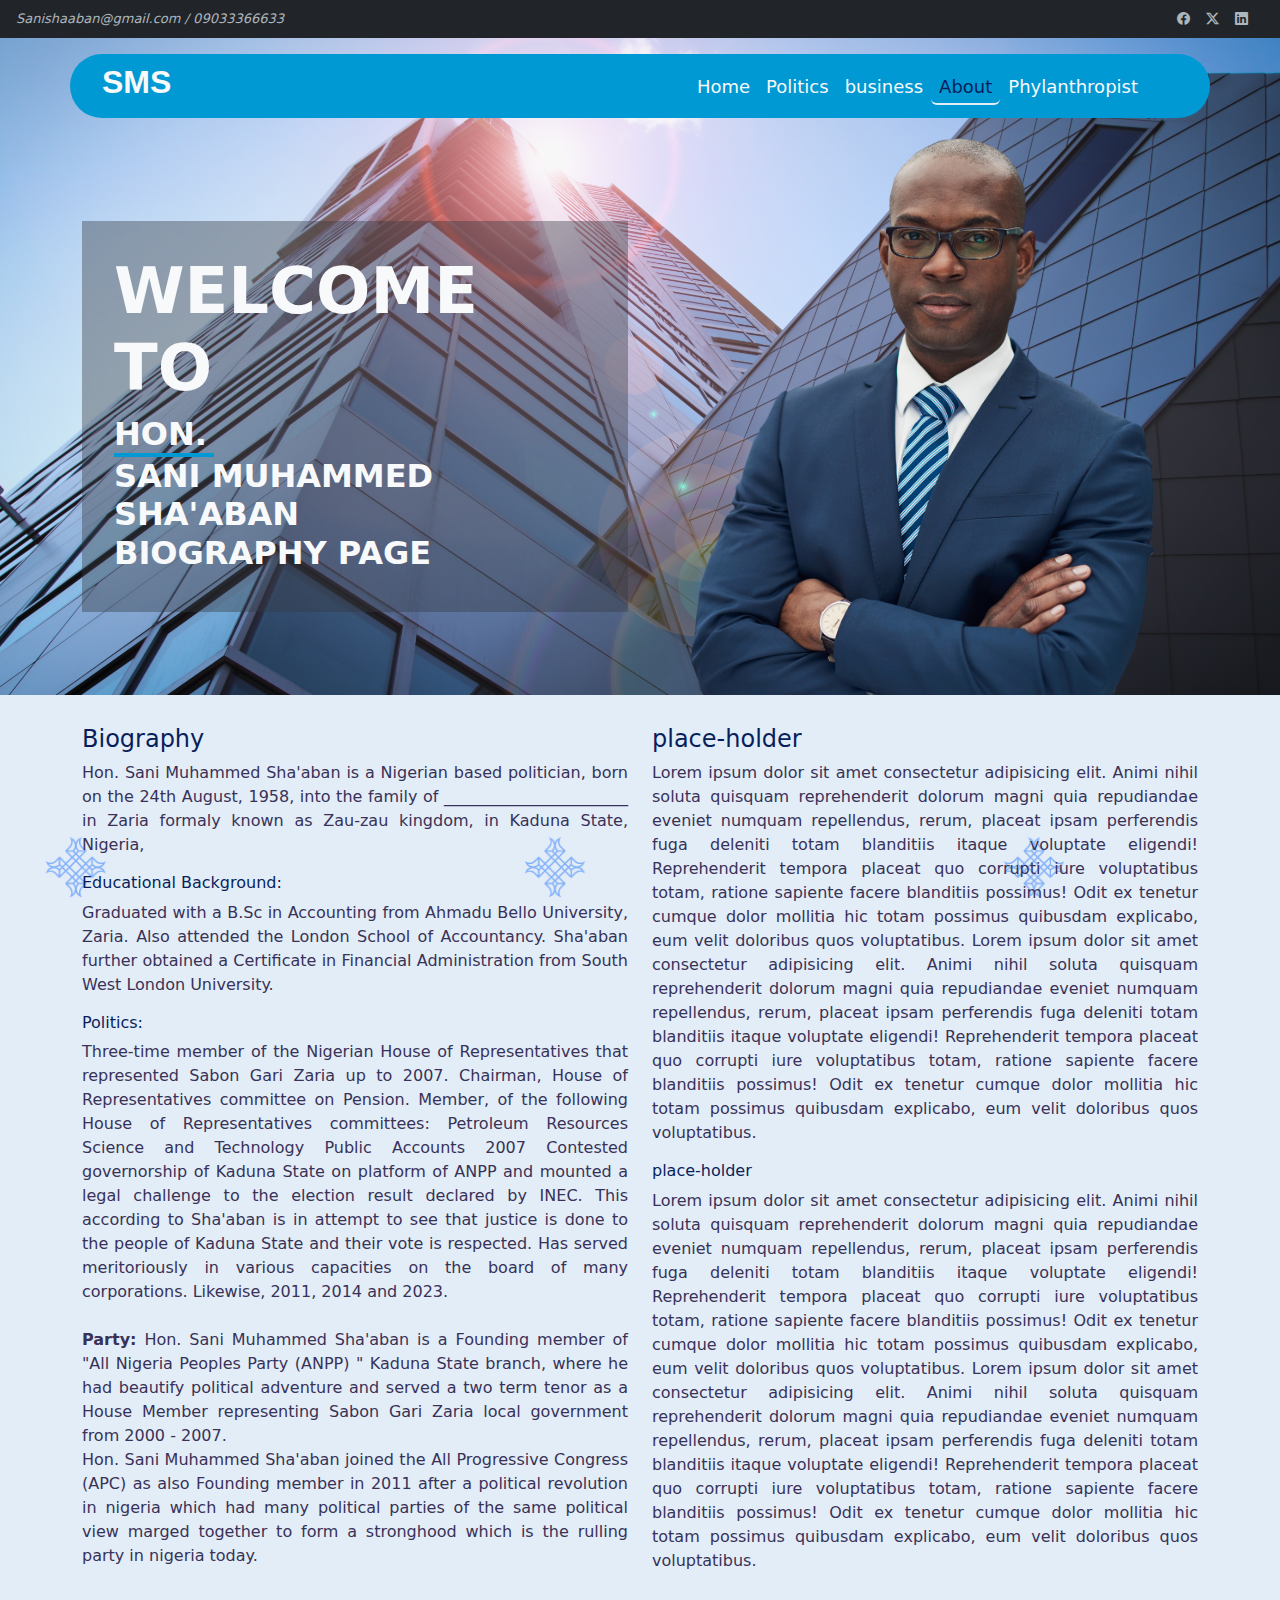
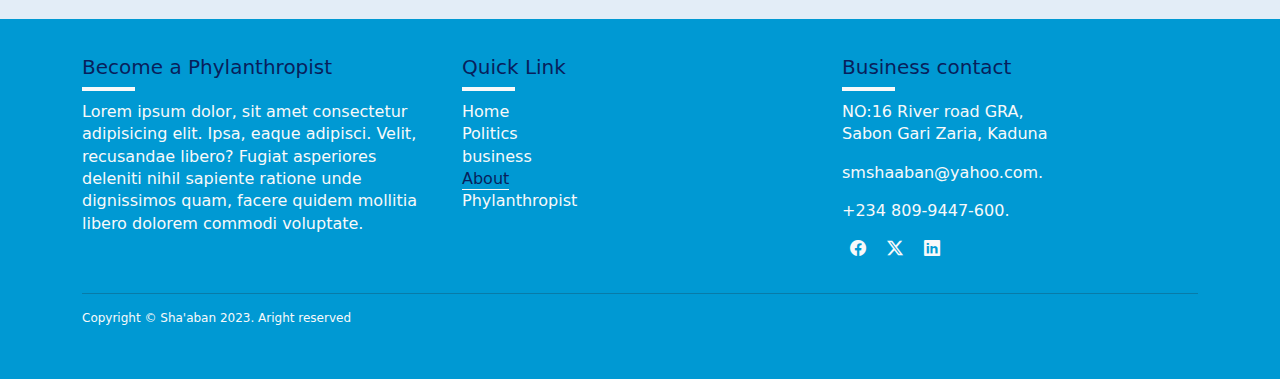
==== commit d9578f5a: "update" ====
--- a/san sha'aban/about.html
+++ b/san sha'aban/about.html
@@ -212,11 +212,17 @@
                             <p>NO:16 River road GRA, <br> Sabon Gari Zaria, Kaduna </p>
                             <p>smshaaban@yahoo.com.</p>
                             <p>+234 809-9447-600.</p>
-                            <!-- <p>Lorem ipsum dolor sit amet consectetur.</p> -->
-                        </div>
-                    </div>
-                </div>
-            </div>
+                            <p>
+                                <a href="#"><i class="bi bi-facebook p-2" title="facebook"></i></a>
+                                <a href="#"><i class="bi bi-twitter-x p-2" title="twitter"></i></a>
+                                <a href="#"><i class="bi bi-linkedin p-2" title="linkrdin"></i></a>
+                            </p>
+                        </div>
+                    </div>
+                </div>
+            </div>
+            <hr>
+            <p class="copyright">Copyright &copy; Sha'aban 2023. Aright reserved</p>
         </div>
     </footer>
     <!-- script -->
--- a/san sha'aban/resources/css/style.css
+++ b/san sha'aban/resources/css/style.css
@@ -26,6 +26,9 @@
         margin-bottom: 16px;
     }
 }
+footer .copyright{
+    font-size: 12px;
+}
 footer .nav-item .active{
     padding: 0px 0px 1px 0px;
     color: var(--bs-headings);
@@ -41,7 +44,7 @@
     border-bottom-right-radius: 6px;
 
 }
-h1,h2,h3{
+h1,h2,h3,h4,h5,h6{
     color: var(--bs-headings) !important;
 }
 img{
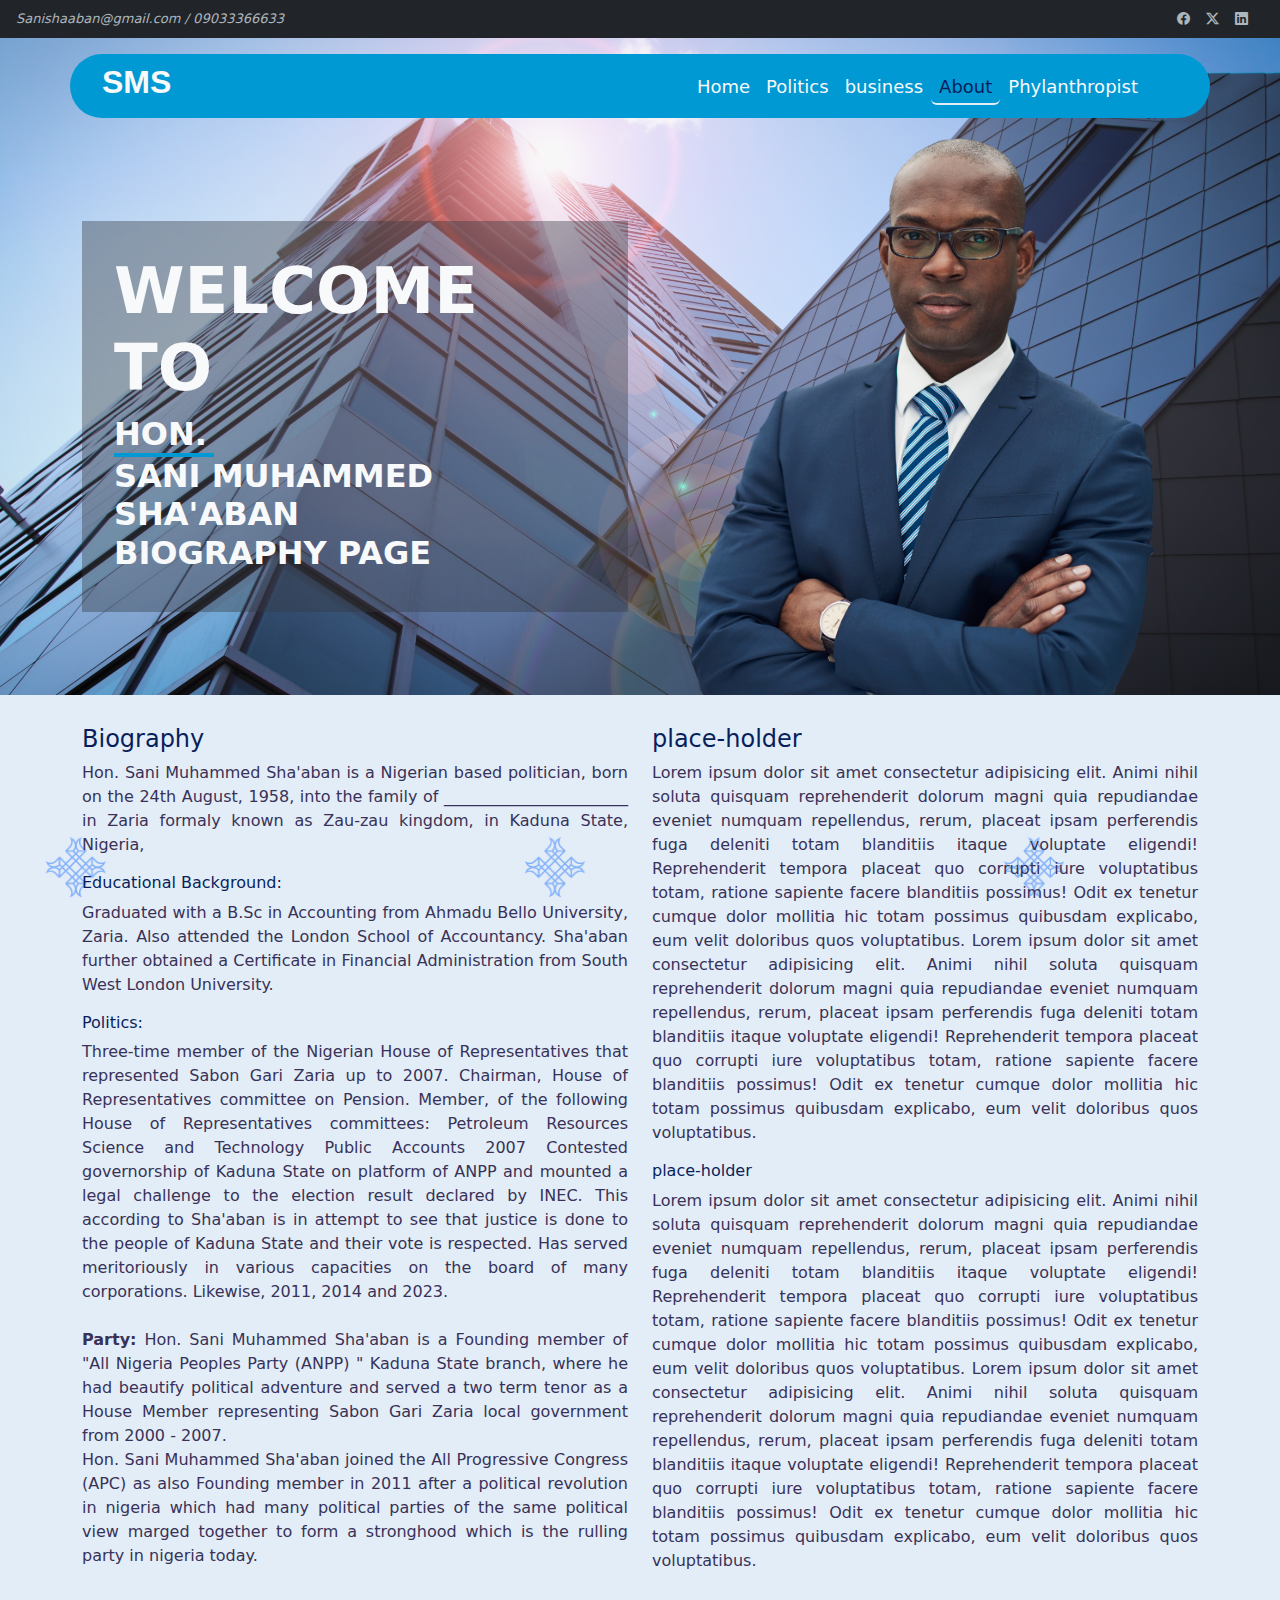
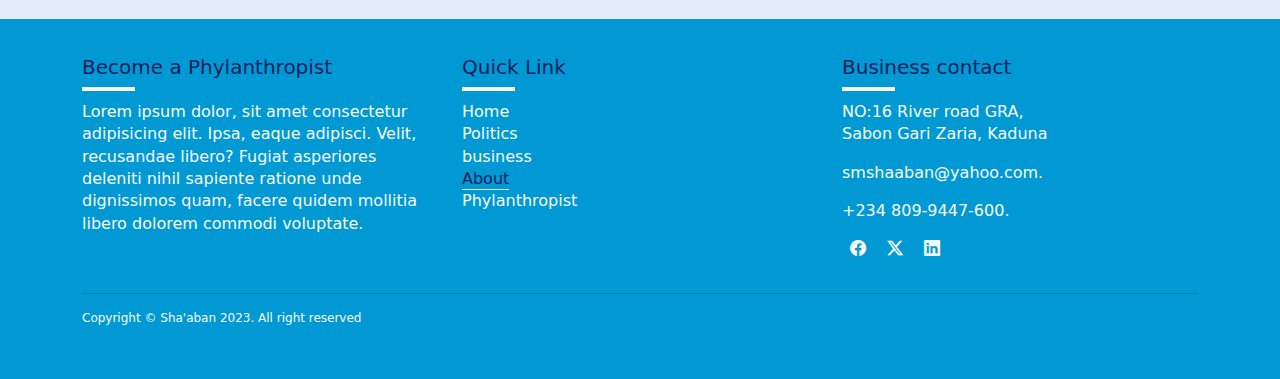
==== commit d4f7ba35: "update" ====
--- a/san sha'aban/about.html
+++ b/san sha'aban/about.html
@@ -222,7 +222,7 @@
                 </div>
             </div>
             <hr>
-            <p class="copyright">Copyright &copy; Sha'aban 2023. Aright reserved</p>
+            <p class="copyright">Copyright &copy; Sha'aban 2023. All right reserved</p>
         </div>
     </footer>
     <!-- script -->
--- a/san sha'aban/resources/css/style.css
+++ b/san sha'aban/resources/css/style.css
@@ -511,6 +511,9 @@
     width: 4150px;
     align-items: center;
 }
+.robbon-scroll h6{
+    color: var(--bs-gray-100) !important;
+}
 @keyframes scroll-x {
     from {
         transform: translateX(100%);
